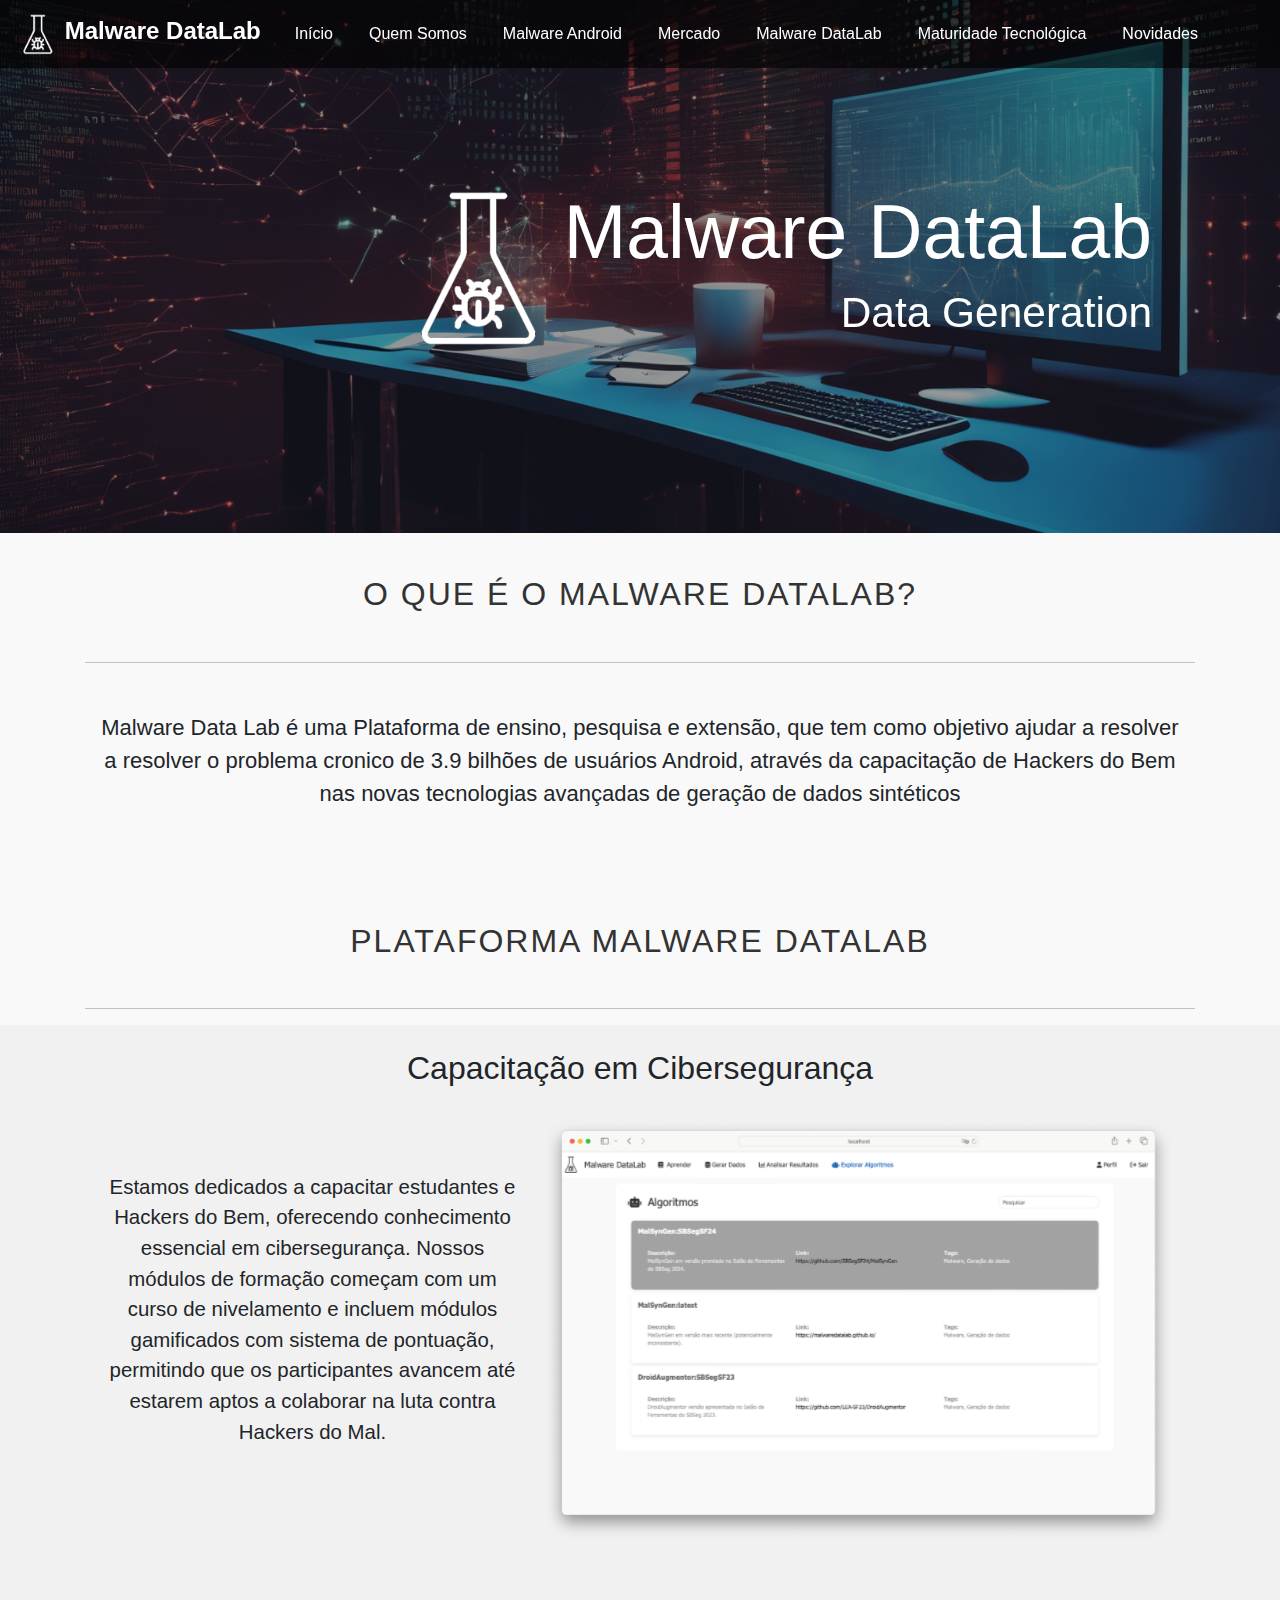
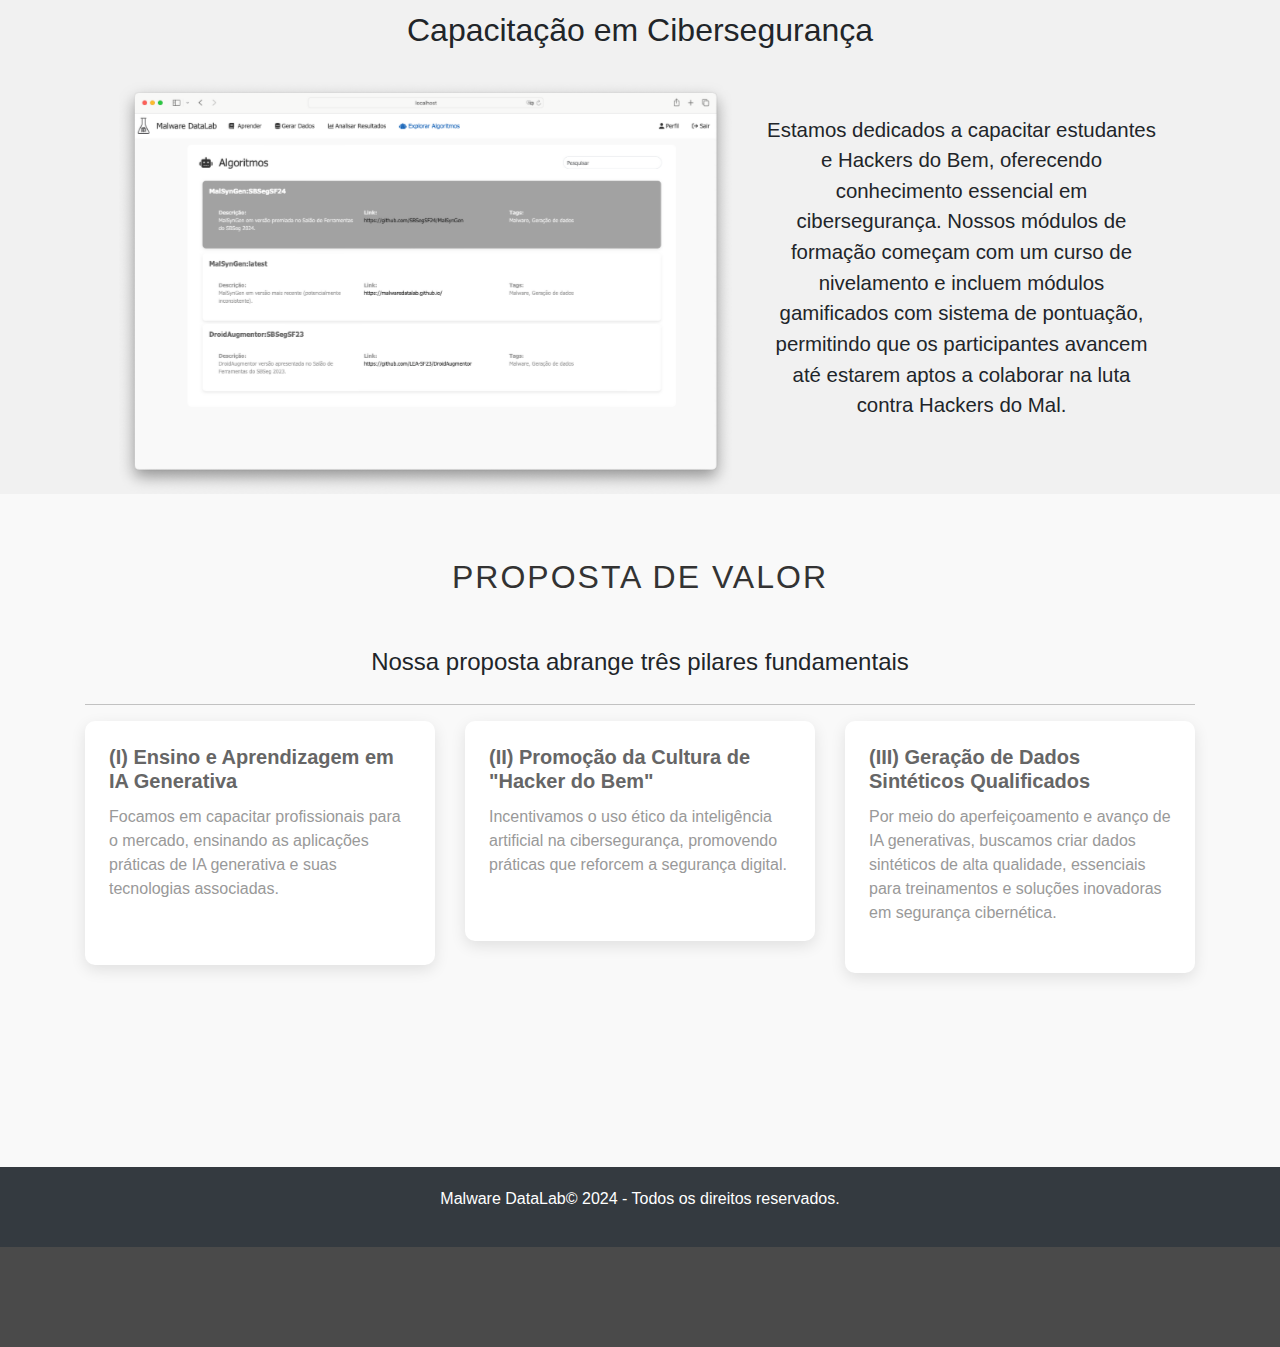
==== datalab.html @ 2eca1cf7 "update" ====
<!DOCTYPE html>
<html lang="pt-BR">
<head>
  <meta charset="UTF-8">
  <meta name="viewport" content="width=device-width, initial-scale=1.0">
  <title>Malware DataLab</title>
  <link href="css/bootstrap.min.css" rel="stylesheet">

  <link rel="stylesheet" href="https://stackpath.bootstrapcdn.com/bootstrap/4.5.2/css/bootstrap.min.css">
  <link rel="stylesheet" href="https://cdnjs.cloudflare.com/ajax/libs/font-awesome/5.15.3/css/all.min.css">
  <link rel="stylesheet" href="css/Style.css">
  <link rel="stylesheet" href="css/style.main.screen.css">
  <link rel="stylesheet" href="css/modal.css">
  <style>
    .center-content {
      display: flex;
      justify-content: center;
      align-items: center;
      text-align: center;
    }
  </style>
</head>
<body>

  <nav class="navbar navbar-expand-lg fixed-top" style="background-color: rgba(0,0,0,0.60);">
  
    <!-- Brand and toggle (for collapsed state) -->
    <a class="navbar-brand" href="#">
      <img src="img/icon_lab_light.png" width="42" height="42" class="d-inline-block align-top" alt="">
      <span class="logo" style="color: rgba(255, 255, 255, 1.0);">Malware DataLab</span>
    </a>
  
    <!-- Toggler button for collapsed menu -->
    <button class="navbar-toggler" type="button" data-toggle="collapse" data-target="#navbarNav" aria-controls="navbarNav" aria-expanded="false" aria-label="Toggle navigation" id="navbarToggler">
      <span class="navbar-toggler-icon" style="color: white;"><i class="fas fa-bars"></i></span>
    </button>
  
    <!-- Collapsed menu -->
    <div class="collapse navbar-collapse" id="navbarNav">
      <ul class="navbar-nav mr-auto">
        <li class="nav-item active">
          <a class="nav-link" href="./index.html" style="color: #ffffff;" href="#header">Início<span class="sr-only">(current)</span></a>
        </li>
        <li class="nav-item">
          <a class="nav-link" href="./index.html" style="color: #ffffff;" href="#weare">Quem Somos</a>
        </li>
        <li class="nav-item">
          <a class="nav-link" href="./whatis.html" style="color: #ffffff;" href="#whatis">Malware Android</a>
        </li>
        <li class="nav-item">
          <a class="nav-link" href="./market.html" style="color: #ffffff;" href="#market">Mercado</a>
        </li>
        <li class="nav-item">
          <a class="nav-link" href="./datalab.html" style="color: #ffffff;" href="#market">Malware DataLab</a>
        </li>
        <li class="nav-item">
          <a class="nav-link" href="./tec.html" style="color: #ffffff;" href="#market">Maturidade Tecnológica</a>
        </li>
        <li class="nav-item">
          <a class="nav-link" href="./index.html" style="color: #ffffff;" href="#news">Novidades</a>
        </li>

      </ul>
  
      <!-- Access button and modal trigger -->
      </div>
    </div>
  </nav>
  <div id="carouselExampleIndicators" class="carousel slide" data-ride="carousel">
    <div class="carousel-inner" style="background-color: rgba(0,0,0,0.88); position: relative;">
      <div class="carousel-item active">
        <div style="width: 100%; display: flex; justify-content: center; align-items: center;">
          <img src="img/DataLab_carossel.png" style="width: 100%; object-fit: cover; filter: brightness(0.60);" class="d-block" alt="...">
        </div>
        <div style="position: absolute; top: 50%; right: 10%; transform: translateY(-50%);">
          <div style="display: flex; align-items: center; justify-content: flex-end;">
            <img src="img/icon_lab_light.png" style="width: 16%; object-fit: cover; filter: brightness(1.0);" class="d-block" alt="...">
            <div style="text-align: right;">
              <h1 style="font-size: 4.6rem; color: white; margin-right: 10px; margin-left: 5px">Malware DataLab</h1>
              <h1 style="font-size: 2.6rem; color: white; margin-right: 10px;">Data Generation</h1>
            </div>

          </div>
        </div>


      </div>
    </div>
  </div>

  <div class="container mt-4" id="market">
    <h2 class="text-center section-title mb-5" style="margin-top: 42px" id="mot">O que é o Malware DataLab?</h2>
    <hr style="border-color: #212121">

      <div class="container mt-5" style="display: flex; justify-content: center; align-items: center;">
        <div class="row">
          <!-- Image section -->
    
          <!-- Text and button section -->
          <div class="col-md-12 align-self-center d-flex flex-column justify-content-between">
            <p class="text-center" style="font-size: 22.0px;">Malware Data Lab é uma Plataforma de ensino, pesquisa e extensão, que tem como objetivo  ajudar a resolver a resolver o problema cronico de 3.9  bilhões de usuários Android, através da capacitação de Hackers do Bem nas novas tecnologias avançadas de geração de dados sintéticos</p>

          </div>
        </div>
      </div>
  </div>

    <h2 class="text-center section-title mb-5" style="margin-top: 96px" id="mot">Plataforma Malware DataLab</h2>

  <div class="container">
    <hr style="border-color: #212121">
  </div>

  <div class="row center-content" style="background-color: #f1f1f1">
    <div class="col-md-12">
      <h2 class="text-center" style="margin-top: 24px">Capacitação em Cibersegurança</h2>
    </div>
    <div class="col-md-4 center-content">

      <p style="font-size: 20.4px;">
        Estamos dedicados a capacitar estudantes e Hackers do Bem, oferecendo conhecimento essencial em cibersegurança. Nossos módulos de formação começam com um curso de nivelamento e incluem módulos gamificados com sistema de pontuação, permitindo que os participantes avancem até estarem aptos a colaborar na luta contra Hackers do Mal.</p>
      <br>
    </div>
    <div class="col-md-6" style="margin-top: 24px">
      <div id="carouselExampleIndicators9" class="carousel slide" data-ride="carousel">
        <div class="carousel-inner" style="background-color: rgba(255,255,255,0);">
          <div class="carousel-item active">
            <img src="img/processo.png" class="d-block w-100" alt="Slide 1">
          </div>
          <div class="carousel-item">
            <img src="img/gerar_dados.png" class="d-block w-100" alt="Slide 2">
          </div>
          <div class="carousel-item">
            <img src="img/tutorial.png" class="d-block w-100" alt="Slide 2">
          </div>
        </div>

        <!-- Controls -->
      </div>
    </div>

    <div class="row center-content" style="margin-top: 72px">
      <div class="col-md-12">
        <h2 class="text-center">Capacitação em Cibersegurança</h2>
      </div>
      <div class="col-md-6" style="margin-top: 24px">
        <div id="carouselExampleIndicators9" class="carousel slide" data-ride="carousel">
          <div class="carousel-inner" style="background-color: rgba(255,255,255,0);">
            <div class="carousel-item active">
              <img src="img/processo.png" class="d-block w-100" alt="Slide 1">
            </div>
            <div class="carousel-item">
              <img src="img/onboarding.png" class="d-block w-100" alt="Slide 2">
            </div>
            <div class="carousel-item">
              <img src="img/tutorial.png" class="d-block w-100" alt="Slide 3">
            </div>
          </div>
        </div>
      </div>

      <div class="col-md-4 center-content">
        <p style="font-size: 20.4px;">
          Estamos dedicados a capacitar estudantes e Hackers do Bem, oferecendo conhecimento essencial em cibersegurança. Nossos módulos de formação começam com um curso de nivelamento e incluem módulos gamificados com sistema de pontuação, permitindo que os participantes avancem até estarem aptos a colaborar na luta contra Hackers do Mal.
        </p>
        <br>
      </div>

    </div>

  </div>
  <div class="container mt-4" id="market"></div>

  <h2 class="text-center section-title mb-5" style="margin-top: 64px" id="mot">Proposta de valor</h2>

  <p class="text-center" style="font-size: 24px;"> Nossa proposta abrange três pilares fundamentais </p>
  </div>

  <div class="container mt-4">

    <hr style="border-color: #212121">

    <h3></h3>

    <div class="row">

      <div class="col-md-4" >

        <div class="card mb-4">


          <div class="card-overlay"></div>


          <div class="card-body">


            <h5 class="card-title">(I) Ensino e Aprendizagem em IA Generativa</h5>


            <p class="card-text">Focamos em capacitar profissionais para o mercado, ensinando as aplicações práticas de IA generativa e suas tecnologias associadas.</p>
            <br>


          </div>

        </div>

      </div>

      <div class="col-md-4">

        <div class="card mb-4">

          <div class="card-overlay"></div>

          <div class="card-body">

            <h5 class="card-title">(II) Promoção da Cultura de "Hacker do Bem"</h5>

            <p class="card-text">Incentivamos o uso ético da inteligência artificial na cibersegurança, promovendo práticas que reforcem a segurança digital.<br /></p>
            <br>


          </div>

        </div>


      </div>

      <div class="col-md-4">

        <div class="card mb-4">

          <div class="card-overlay"></div>

          <div class="card-body">

            <h5 class="card-title">(III) Geração de Dados Sintéticos Qualificados</h5>

            <p class="card-text">Por meio do aperfeiçoamento e avanço de IA generativas, buscamos criar dados sintéticos de alta qualidade, essenciais para treinamentos e soluções inovadoras em segurança cibernética.<br /><br /></p>


          </div>

        </div>


      </div>

    </div>

    <br>
    <br>
    <br>
    <br>
    <br>

    <h3></h3>


  </div>

  <footer>

    <p>Malware DataLab&copy; 2024 - Todos os direitos reservados.</p>


    <nav>

      <ul>


      </ul>

    </nav>

  </footer>
  <div class="parallax-section" style="height: 40px; height: 10vh; overflow: hidden; display: flex; justify-content: center; align-items: center; flex-direction: column;">
    <!-- Se você tiver conteúdo aqui, adicione um elemento que não expanda a altura -->
  </div>






  <style>
  .carousel-control-prev-icon,
  .carousel-control-next-icon {
    background-color: rgba(0, 0, 0, 0.9); /* Darker black with higher opacity */
    width: 40px;  /* Slightly larger for better visibility */
    height: 40px;
    background-size: 100%;
    border-radius: 50%; /* Optional: Makes the controls circular */
    box-shadow: 0 0 10px rgba(0, 0, 0, 0.5); /* Adds a soft shadow for contrast */
}
</style>
<script src="https://code.jquery.com/jquery-3.5.1.slim.min.js"></script>
<script src="https://cdn.jsdelivr.net/npm/@popperjs/core@2.5.4/dist/umd/popper.min.js"></script>
<script src="https://stackpath.bootstrapcdn.com/bootstrap/4.5.2/js/bootstrap.min.js"></script>
<script src="js/MainScreen.js"></script>
<script src="js/Modal.js"></script>
</body>
</html>
---- css/Style.css ----
/* Set the base font family and background color for the entire document */
body {
  font-family: 'Segoe UI', Tahoma, Geneva, Verdana, sans-serif;
  background-color: #f9f9f9;
  margin: 0;
  padding: 0;
  overflow-x: hidden;
}

.sidebar-menu {
  list-style: none;
  padding: 0;
}

.sidebar.active {
  left: 0;
}

.sidebar-header {
  padding: 20px;
  background: #444;
  color: #fff;
}

@keyframes fadeIn {
  from { opacity: 0; }
  to { opacity: 1; }
}

.footer-link {
  color: #fff;
  margin-right: 10px;
  text-decoration: none;
}

.footer-link:hover {
  color: #aaa;
}

.sidebar-footer {
  position: absolute;
  bottom: 0;
  left: 0;
  width: 100%;
  padding: 20px;
  background: #444;
}

.sidebar-menu .menu-item {
  display: block;
  padding: 10px 20px;
  color: #eee;
  text-decoration: none;
  transition: background 0.3s ease;
}

.sidebar-menu .menu-item:hover {
  background: #555;
}

/* Animação suave para a barra lateral */
@keyframes slideIn {
  from { transform: translateX(-100%); }
  to { transform: translateX(0); }
}

/* Animação suave para fechar a barra lateral */
@keyframes slideOut {
  from { transform: translateX(0); }
  to { transform: translateX(-100%); }
}

/* Adicionando a animação suave ao abrir a barra lateral */
.sidebar.open {
  animation: slideIn 0.5s forwards;
}

/* Adicionando a animação suave ao fechar a barra lateral */
.sidebar.close {
  animation: slideOut 0.5s forwards;
}
.navbar {
  
  background-color: #333;
  position: fixed; /* Set the navbar to fixed position */
  top: 0; /* Position the navbar at the top of the page */
  width: 100%; /* Full width */
}

.navbar.transparent {
  opacity: 0; /* Torna a barra invisível */
  transition: opacity 0.5s ease; /* Animação suave */
  /* Exemplo de ocultação completa:
  display: none;
  */
}


/* Adicionando a animação suave ao mostrar o menu de navegação */
.navbar-collapse.show {
  animation: fadeIn 0.3s forwards;
}

/* Styling for the navbar brand */
.navbar-brand {
  font-size: 24px;
  font-weight: bold;
  color: #007bff;
  transition: color 0.3s ease;
}


.card-container {
  border-radius: 12px;
  box-shadow: 0 0 10px rgba(0, 0, 0, 0.1);
  transition: box-shadow 0.3s ease;
}

.card-container:hover {
  box-shadow: 0 0 20px rgba(0, 0, 0, 0.2);
}

/* Hover effect for the navbar brand */
.navbar-brand:hover {
  color: #0056b3;
}

/* Styling for the search input */
.search-input {
  width: 300px;
}

/* Styling for the file card */
.file-card {
  cursor: pointer;
  transition: transform 0.3s ease;
  width: 100%;
}

/* Hover effect for the file card */
.file-card:hover {
  transform: translateY(-5px);
}

.modal-header .close {
  color: #000000 !important; /* Set color of close button to black */
}

/* Styling for modal content */
.modal-content {
  background-color: #ffffff;
  box-shadow: 0 0 20px rgba(0, 0, 0, 0.1);
}

/* Styling for file tags */
.file-tags span {
  margin-right: 5px;
  border-radius: 3px;
}

/* Alternate background color for file tags */
.file-tags span:nth-child(2n) {
  background-color: #28a745;
}

/* Alternate background color for file tags */
.file-tags span:nth-child(3n) {
  background-color: #dc3545;
}

/* Styling for the footer */
footer {
  background-color: #333;
  color: #fff;
  padding: 20px;
  text-align: center;
  margin-top: 50px;
  bottom: 0;
  width: 100%;
}

.user-info, .bio, .post-category {
  background-color: #fff;
  padding: 20px;
  margin-bottom: 20px;
  border-radius: 10px;
  box-shadow: 0 4px 8px rgba(0, 0, 0, 0.1);
}

.user-info h2, .bio h2, .post-category h2 {
  margin-top: 0;
  font-size: 24px;
  color: #1a1a1a;
}

.user-info .user-name {
  font-size: 20px;
  color: #333;
  margin-bottom: 10px;
}

.user-info div p {
  margin: 5px 0;
  font-size: 16px;
  color: #666;
}

.bio p {
  margin: 0;
  font-size: 18px;
  color: #666;
}

.post {
  margin-bottom: 20px;
  padding: 20px;
  border-radius: 10px;
  box-shadow: 0 4px 8px rgba(0, 0, 0, 0.1);
  background-color: #f9f9f9;
  cursor: pointer;
  transition: transform 0.3s ease;
}

.post:hover {
  transform: translateY(-5px);
}

.post h3 {
  margin-top: 0;
  font-size: 22px;
  color: #333;
}

.post p {
  font-size: 16px;
  color: #666;
  margin-bottom: 15px;
}

.close:focus {
  color: black;
  text-decoration: none;
  cursor: pointer;
}

.image-container {
  text-align: center;
  margin-bottom: 20px;
}

.image-container img {
  max-width: 100%;
  border-radius: 10px;
}

.post-meta {
  font-size: 14px;
  color: #999;
  margin-top: 10px;
}

.post-meta span {
  margin-right: 10px;
}

.post-category-bar {
  margin-bottom: 20px;
  display: flex;
  justify-content: space-between;
  align-items: center;
}

.post-category-bar button {
  background-color: #1e90ff;
  color: #fff;
  border: none;
  padding: 10px 20px;
  border-radius: 5px;
  cursor: pointer;
  transition: background-color 0.3s ease;
}

.post-category-bar button:hover {
  background-color: #007bff;
}

/* Resetting default list styles */
ul {
  list-style: none;
  padding: 0;
  margin: 0;
}

/* Styling for list items */
li {
  display: inline-block;
  margin: 0 10px;
}

.modal-content .modal-title {
  color: #000000 !important;
}

/* Styling for anchor links */
a {
  color: #fff;
  text-decoration: none;
}

/* Styling for tag text */
.tag-text {
  font-size: 0.5em;
}

/* Styling for tags */
.tag {
  background-color: #007bff;
  color: #fff;
  padding: 2px 5px;
}

/* Styling for cards */
.card {
  background-color: #fff;
  border-radius: 10px;
  box-shadow: 0 4px 6px rgba(0, 0, 0, 0.1);
  transition: box-shadow 0.3s ease;
}

.card-container {
  border-radius: 6px;
  box-shadow: 0 0 10px rgba(0, 0, 0, 0.1);
  transition: box-shadow 0.3s ease;
}

.card-container:hover {
  box-shadow: 0 0 20px rgba(0, 0, 0, 0.2);
}

/* Hover effect for cards */
.card:hover {
  box-shadow: 0 6px 10px rgba(0, 0, 0, 0.15);
}

/* Styling for icons */
i {
  margin-right: 5px;
}

/* Aligning icons vertically */
.file-info i {
  vertical-align: middle;
}

/* Styling for file info span */
.file-info span {
  margin-bottom: 5px;
}





/* Styling for sidebar */
.sidebar {
  height: 100%;
  width: 250px;
  position: fixed;
  z-index: 1;
  top: 0;
  left: 0;
  background-color: #292929;
  overflow-x: hidden;
  transition: 0.5s;
  padding-top: 60px;
}

/* Styling for sidebar header */
.sidebar-header {
  background-color: #212121;
  padding: 10px;
  color: #fff;
  display: flex;
  justify-content: space-between;
  align-items: center;
}

/* Styling for sidebar menu */
.sidebar-menu {
  list-style-type: none;
  padding: 0;
}

/* Styling for menu items */
.menu-item {
  display: block;
  padding: 15px 20px;
  color: #fff;
  text-decoration: none;
  transition: background-color 0.3s;
}

/* Hover effect for menu items */
.menu-item:hover {
  background-color: #424242;
}

/* Styling for close button */
.close-btn {
  font-size: 24px;
  color: #fff;
  text-decoration: none;
}

/* Styling for sidebar footer */
.sidebar-footer {
  position: absolute;
  bottom: 20px;
  left: 0;
  width: 100%;
  text-align: center;
}

/* Styling for footer links */
.footer-link {
  color: #fff;
  text-decoration: none;
  margin: 0 10px;
}

/* Hover effect for footer links */
.footer-link:hover {
  color: #aaa;
}

/* Adjusting container padding for top spacing */


/* Media query for adjusting sidebar on small screens */
@media screen and (max-height: 780px) {
  .sidebar {padding-top: 15px;}
  .sidebar a {font-size: 18px;}
  #first_cascade {
    display: block; /* Make the expanded card visible */
  }

  .col-md-4 {
    width: 100%; /* Full width on small screens */
  }

  .card {
    margin-bottom: 20px;
  }
  #weare {
    display: flex;
    flex-direction: column;
}
}

/* Media query for adjusting file card height on smaller screens */

.parallax-section {


    height: auto; 
    min-height: 100px;
    padding: 30px;
}

article .container {
  width: 600px;
  margin: 0 auto;
}

.parallax {
    background-image: url('../img/c10.png'); /* Replace with your image */
    background-attachment: fixed;
    background-position: center;
    background-repeat: no-repeat;
    background-size: cover;
    height: 500px;
    position: relative;
    display: flex;
    justify-content: center;
    align-items: center;
    text-align: center;
    font-size: 24px;
  }

  /* Container for text and image box */
  .content-overlay {
    position: absolute;
    top: 50%;
    left: 50%;
    transform: translate(-50%, -50%);

    padding: 20px;
    border-radius: 10px;
    display: flex;
    flex-direction: column;
    align-items: center;
    text-align: center;
  }
  #parallax-world-of-ugg .parallax-one {
    padding-top: 200px;
    padding-bottom: 200px;
    overflow: hidden;
    position: relative;
    width: 100%;
    background-image: url('../img/c10.png');
    background-attachment: fixed;
    background-size: cover;
    -moz-background-size: cover;
    -webkit-background-size: cover;
    background-repeat: no-repeat;
    background-position: top center;
  }
  .section {
    padding: 0 15px;
  }
  .section-text {
    background: url("../img/c10.png") no-repeat
      fixed center right / cover;
    margin-top: 20vh;
  }
  .section-text::before {
    content: "";
    position: absolute;
    top: 0;
    left: 0;
    right: 0;
    bottom: 0;
    background: rgba(56, 36, 52, 0.5);
  }
  .section-text div {
    position: relative;
    max-width: 700px;
    padding: 100px 0;
    margin: 0 auto;
  }
---- css/style.main.screen.css ----
.card-img-top {
    height: 200px;
    object-fit: contain;
    transition: transform 0.3s ease-in-out; /* Adiciona uma transição suave ao zoom */
}

.tall-image {
    height: 150%;
}

.card:hover {
    transform: translateY(-5px);
    box-shadow: 0 8px 16px rgba(0,0,0,0.2);
}


.carousel-item {
    transition: transform 1s ease;
}

.carousel-item-next, .carousel-item-prev, .carousel-item.active {
    transition: transform 1s ease, transform 1s ease-in-out; /* Adiciona transição ao zoom */
}

.carousel-item-next.carousel-item-left, .carousel-item-prev.carousel-item-right {
    transform: scale(0.98); /* Zoom out para os itens fora da tela */
}

.carousel-item.active {
    transform: scale(1.02); /* Zoom in no item ativo */
}

footer {
    background-color: #343a40;
    color: #fff;
    padding: 20px 0;
}

footer a {
    color: #fff;
}

footer a:hover {
    color: #ccc;
}

.parallax-section {
    background-image: url("../img/c17.png");
    background-attachment: fixed;
    background-position: center;
    background-repeat: no-repeat;
    background-size: cover;

    position: relative;
    display: flex;
    justify-content: center;
    align-items: center;
    flex-direction: column;
    text-align: center; /* Center the text */
    color: #fff;
    font-size: 24px;
}

#container {
    width: 600px;
    margin: 50px auto;
}

.container12 {
    width: 80%;
    margin: 50px auto;
    text-align: center;
}

#image-slider {
    width: 100%;
    position: relative;
}

#image1, #image2 {
    position: absolute;
    width: 100%;
    height: auto;
    transition: opacity 0.5s ease-in-out;
}

#slider-bar {
    width: 100%;
    height: 20px;
    background-color: #ccc;
    position: relative;
    cursor: pointer;
}

.sidebar {
    position: fixed;
    top: 0;
    width: 220px;
    height: 100%;
    background-color: #fff;
    border-right: 1px solid #ddd;
    display: flex;
    flex-direction: column;
    padding: 20px;
    box-shadow: 2px 0 5px rgba(0, 0, 0, 0.1);
    transition: left 0.3s ease-in-out;
}

.sidebar a {
    text-decoration: none;
    color: #333;
    padding: 15px 20px;
    margin-bottom: 15px;
    display: flex;
    align-items: center;
    font-weight: 500;
    border-radius: 8px;
    transition: background-color 0.3s ease;
}
.sidebar-header {
    background-color: #212121;
    padding: 10px;
    color: #fff;
    display: flex;
    justify-content: space-between;
    align-items: center;
}
.sidebar a i {
    margin-right: 10px;
    font-size: 20px;
}

#slider-handle {
    width: 20px;
    height: 20px;
    background-color: #007bff;
    border-radius: 50%;
    position: absolute;
    top: 50%;
    transform: translateY(-50%);
}

.parallax-section::before {
    content: "";
    position: absolute;
    top: 0;
    left: 0;
    width: 100%;
    height: 100%;
    background-color: rgba(0, 0, 0, 0.7);
}

.parallax-content {
    position: relative;
    z-index: 1;
}

.section-title {
    color: #333;
    text-transform: uppercase;
    letter-spacing: 2px;
    margin-bottom: 30px;
}

.slider-container {
    position: absolute;
    bottom: 10px;
    left: 50%;
    transform: translateX(-50%);
    width: 80%;
}

.container21 {
    width: 80%;
    margin: 400px auto;
    text-align: center;
}

.slider {
    width: 100%;
}

.active-image {
    border: 2px solid #f00;
}

.overlay {
    position: absolute;
    top: 0;
    left: 0;
    width: 100%;
    height: 100%;
    background-color: rgba(0, 0, 0, 0.5);
    display: none;
    align-items: center;
    justify-content: center;
}

.overlay-text {
    color: #fff;
    font-size: 16px;
}

.card:hover .card-title {
    color: #fff;
}

.card:hover .card-text {
    color: #eee;
    font-size: 98%;
}

.card {
    display: flex;
    flex-direction: column;
    border: none;
    border-radius: 10px;
    overflow: hidden;
    box-shadow: 0 5px 15px rgba(0, 0, 0, 0.1);
    transition: transform 0.3s ease-in-out, box-shadow 0.3s ease-in-out;
}

.card:hover {
    transform: translateY(-6px);
    box-shadow: 0 10px 20px rgba(0, 0, 0, 0.25);
}

.card-img-top {
    margin-top: 10px; /* Adiciona 10px de espaçamento no topo */
    transition: transform 0.3s ease-in-out;
}

.card:hover .card-img-top {
    transform: scale(1.05);
}

.card-overlay {
    position: absolute;
    top: 0;
    left: 0;
    width: 100%;
    height: 100%;
    background-color: rgba(0, 0, 0, 0.5);
    opacity: 0;
    transition: opacity 0.3s ease-in-out;
    border-radius: 10px;
}

.card:hover .card-overlay {
    opacity: 1;
}

.card-body {
    padding: 1.5rem;
    position: relative;
    z-index: 1;
    /*flex-direction: column; !* Organiza o conteúdo verticalmente *!*/
    /*justify-content: space-between; !* Garante que o conteúdo fique distribuído, com o botão no final *!*/
    /*min-height: 250px;*/
}

.btn-hover-shadow {
    transition: box-shadow 0.3s ease;
}

.search-hover-shadow {
    transition: box-shadow 0.3s ease;
}

.search-hover-shadow:hover {
    box-shadow: 0 0 0 2px rgba(184, 188, 200, 0.75);
}

.btn-hover-shadow:hover {
    box-shadow: 0 0 0 4px rgba(166, 173, 191, 0.75);
}
.btn-save:hover {
    background-color: #155ab8;
}

.card-img-top:hover {
    transform: scale(1.1);
}

.card-title {
    font-weight: bold;
    font-size: 1.25rem;
    margin-bottom: 0.75rem;
    color: #666;
}

.card-text {
    color: #999;
    font-size: 1rem;
}

.btn-primary {
    background-color: #007bff;
    border-color: #007bff;
    transition: background-color 0.3s ease-in-out, border-color 0.3s ease-in-out;
}

.btn-primary:hover {
    background-color: #0056b3;
    border-color: #0056b3;
}

.btn-primary .fas {
    margin-right: 5px;
    transition: transform 0.3s ease-in-out;
}

.btn-primary:hover .fas {
    transform: rotate(90deg);
}
.btn-secondary .fas {
    margin-right: 5px;
    transition: transform 0.3s ease-in-out;
}
.btn-secondary:hover .fas {
    transform: rotate(270deg);
}
.header {
    background-color: #772828;
    padding: 24px;
    border-radius: 6px;
    margin: 1px;
    box-shadow: 0 4px 8px rgba(0, 0, 0, 0.1);
    position: relative;
}

.carousel-control-prev,
.carousel-control-next {

    opacity: 0.75;
    transform: scale(1.75);

    border-radius: 100%; /* Optional: Makes the controls circular */

}



.tall-image {
    height: 400px; /* Altere conforme a necessidade */
 
    width: 100%; 
  }
---- css/modal.css ----
/* Estilizando o modal */
.modal {
    display: none; /* Escondido por padrão */
    position: fixed;
    z-index: 1;
    left: 0;
    top: 0;
    width: 100%;
    height: 100%;
    background-color: rgba(0, 0, 0, 0.3); /* Fundo semi-transparente */
}

.modal-content {
    background-color: #fefefe;
    margin: 15% auto;
    padding: 20px;
    border: 1px solid #888;
    width: 80%;
    max-width: 600px;
    text-align: center;

}

.close {
    position: absolute; /* Para posicionar o X relativo ao modal */
    top: 10px; /* Distância do topo do modal */
    right: 15px; /* Distância da direita do modal */
    color: #aaa;
    font-size: 28px;
    font-weight: bold;
}

.close:hover,
.close:focus {
    color: #000;
    cursor: pointer;
}
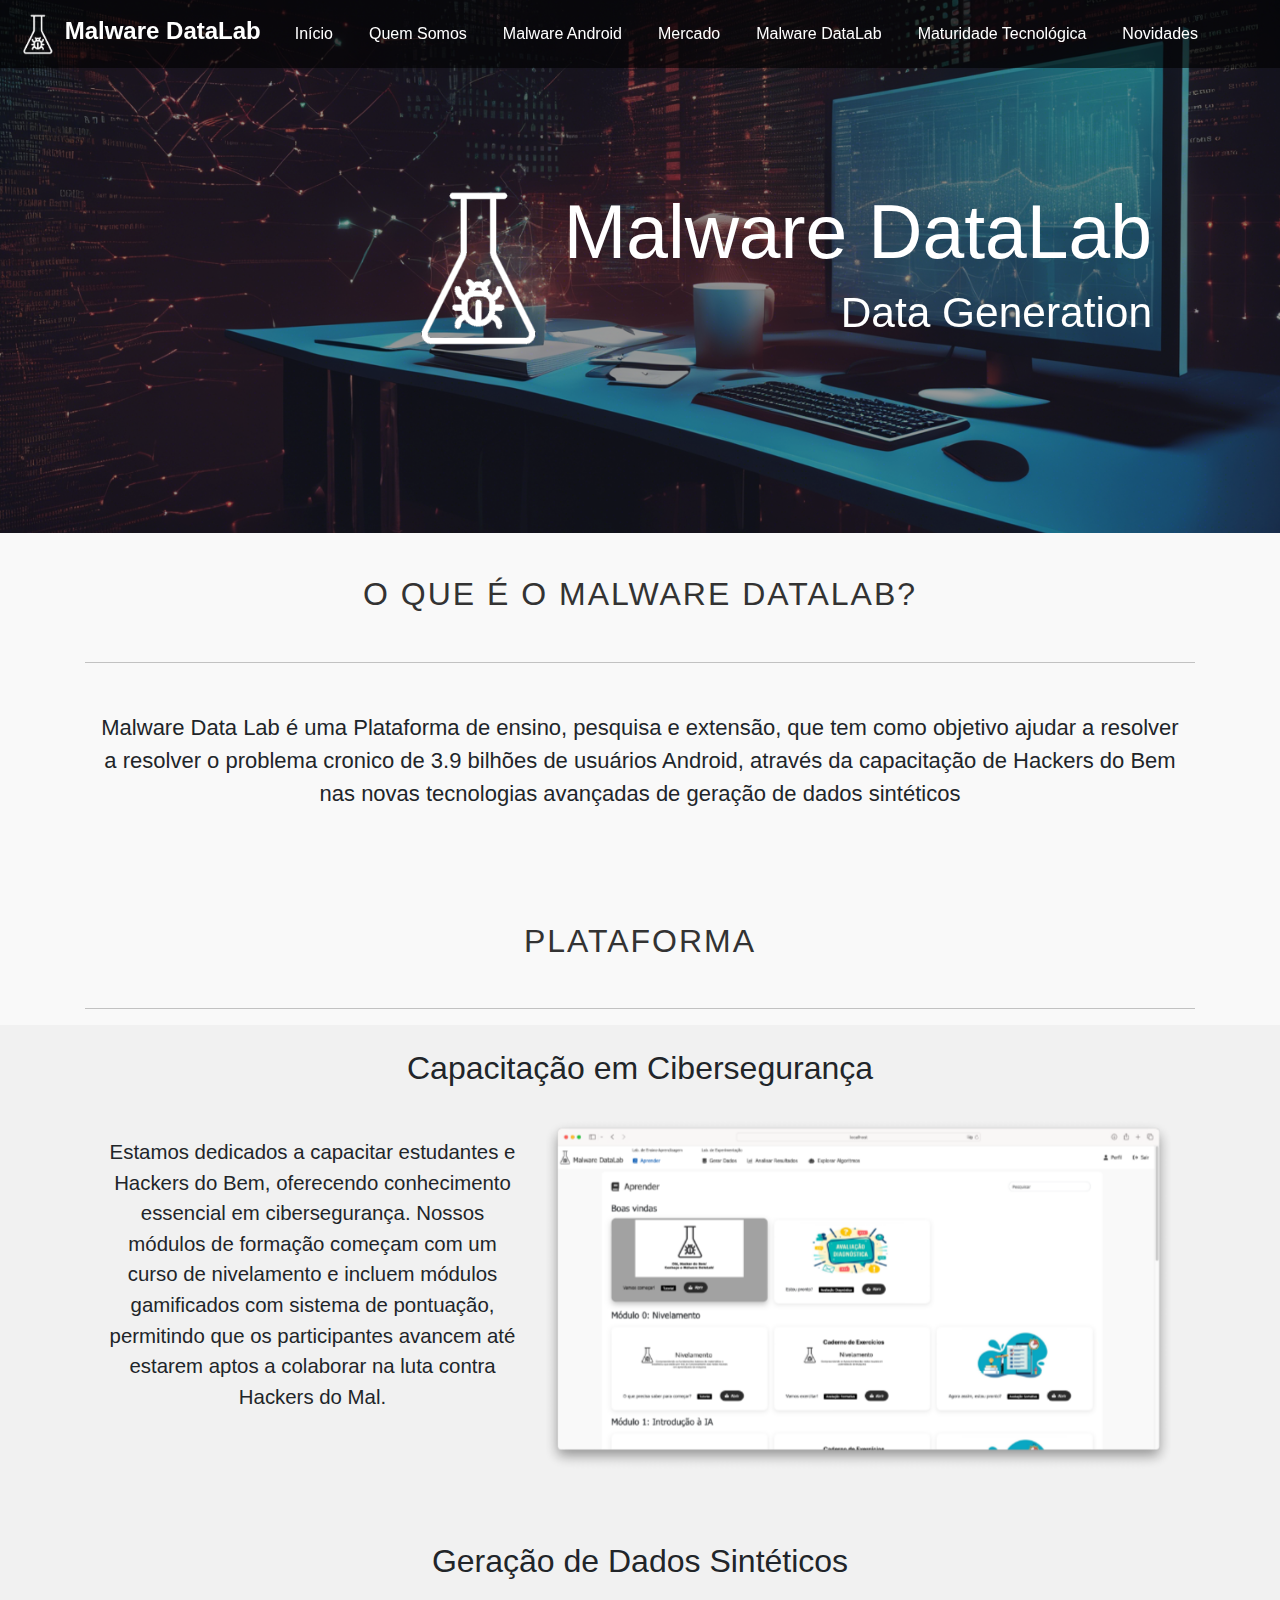
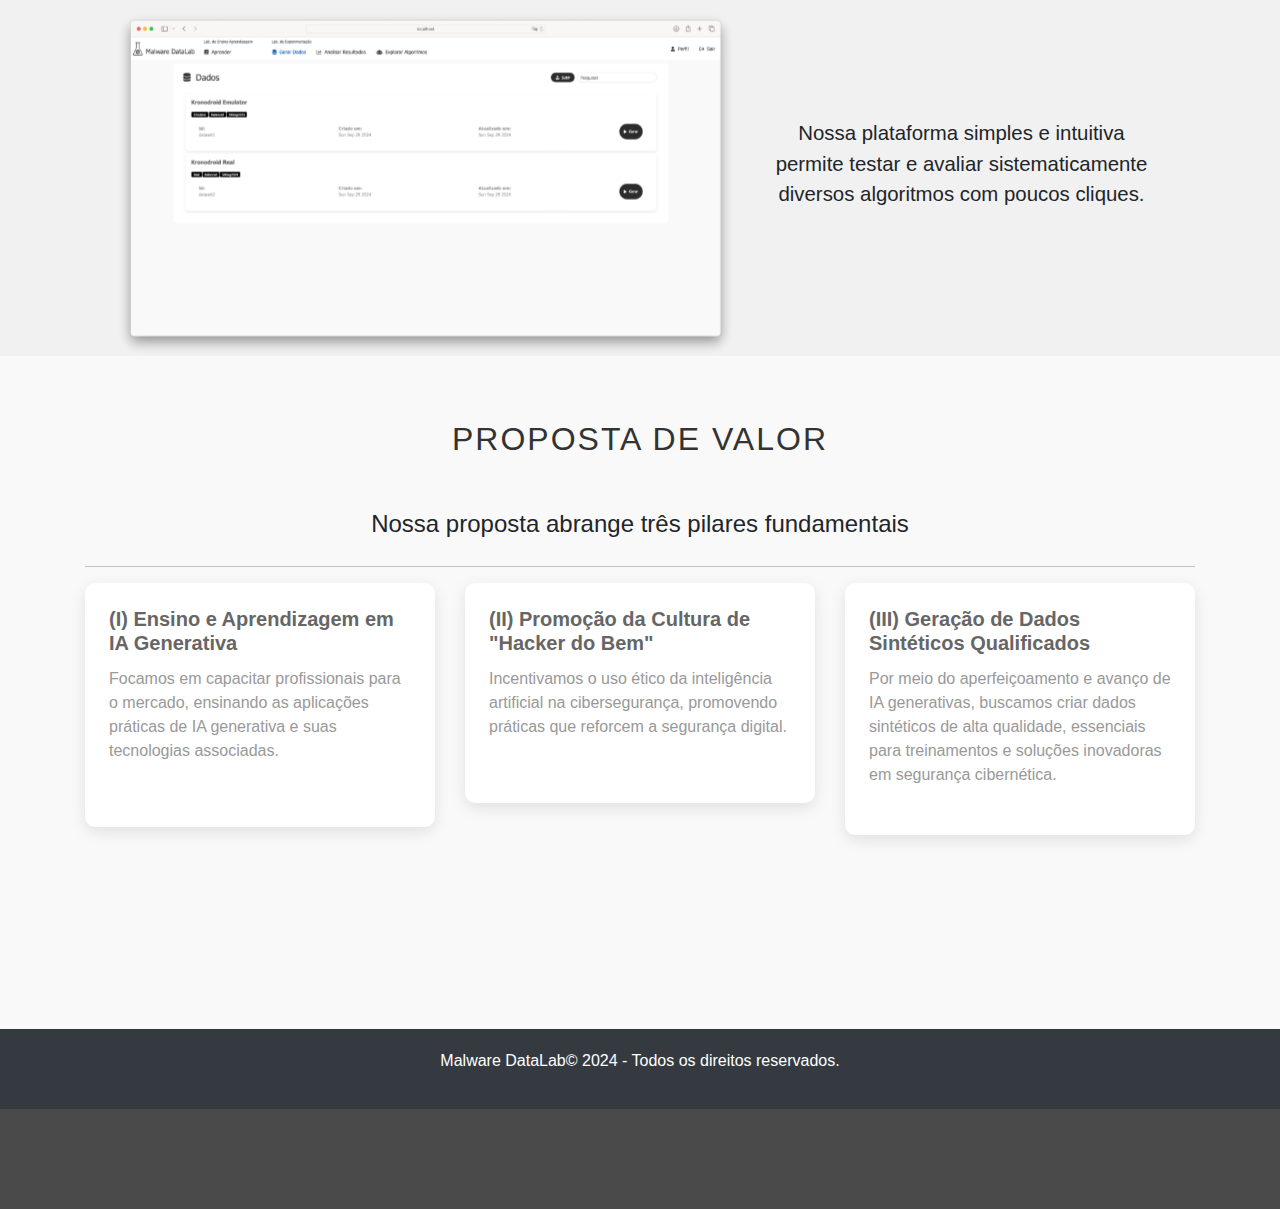
==== commit 96402e02: "atualizacao" ====
--- a/datalab.html
+++ b/datalab.html
@@ -105,7 +105,7 @@
       </div>
   </div>
 
-    <h2 class="text-center section-title mb-5" style="margin-top: 96px" id="mot">Plataforma Malware DataLab</h2>
+    <h2 class="text-center section-title mb-5" style="margin-top: 96px" id="mot">Plataforma</h2>
 
   <div class="container">
     <hr style="border-color: #212121">
@@ -125,13 +125,10 @@
       <div id="carouselExampleIndicators9" class="carousel slide" data-ride="carousel">
         <div class="carousel-inner" style="background-color: rgba(255,255,255,0);">
           <div class="carousel-item active">
-            <img src="img/processo.png" class="d-block w-100" alt="Slide 1">
+            <img src="img/gui/aprendizagem.png" class="d-block w-100" alt="Slide 1">
           </div>
           <div class="carousel-item">
-            <img src="img/gerar_dados.png" class="d-block w-100" alt="Slide 2">
-          </div>
-          <div class="carousel-item">
-            <img src="img/tutorial.png" class="d-block w-100" alt="Slide 2">
+            <img src="img/gui/nivelamento.png" class="d-block w-100" alt="Slide 2">
           </div>
         </div>
 
@@ -141,19 +138,25 @@
 
     <div class="row center-content" style="margin-top: 72px">
       <div class="col-md-12">
-        <h2 class="text-center">Capacitação em Cibersegurança</h2>
+        <h2 class="text-center">Geração de Dados Sintéticos</h2>
       </div>
       <div class="col-md-6" style="margin-top: 24px">
         <div id="carouselExampleIndicators9" class="carousel slide" data-ride="carousel">
           <div class="carousel-inner" style="background-color: rgba(255,255,255,0);">
             <div class="carousel-item active">
-              <img src="img/processo.png" class="d-block w-100" alt="Slide 1">
+              <img src="img/gui/gerar.png" class="d-block w-100" alt="Slide 1">
             </div>
             <div class="carousel-item">
-              <img src="img/onboarding.png" class="d-block w-100" alt="Slide 2">
+              <img src="img/gui/gerar2.png" class="d-block w-100" alt="Slide 2">
             </div>
             <div class="carousel-item">
-              <img src="img/tutorial.png" class="d-block w-100" alt="Slide 3">
+              <img src="img/gui/analisar.png" class="d-block w-100" alt="Slide 3">
+            </div>
+            <div class="carousel-item">
+              <img src="img/gui/analisar2.png" class="d-block w-100" alt="Slide 3">
+            </div>
+            <div class="carousel-item">
+              <img src="img/gui/algoritmos.png" class="d-block w-100" alt="Slide 3">
             </div>
           </div>
         </div>
@@ -161,7 +164,7 @@
 
       <div class="col-md-4 center-content">
         <p style="font-size: 20.4px;">
-          Estamos dedicados a capacitar estudantes e Hackers do Bem, oferecendo conhecimento essencial em cibersegurança. Nossos módulos de formação começam com um curso de nivelamento e incluem módulos gamificados com sistema de pontuação, permitindo que os participantes avancem até estarem aptos a colaborar na luta contra Hackers do Mal.
+          Nossa plataforma simples e intuitiva permite testar e avaliar sistematicamente diversos algoritmos com poucos cliques.
         </p>
         <br>
       </div>
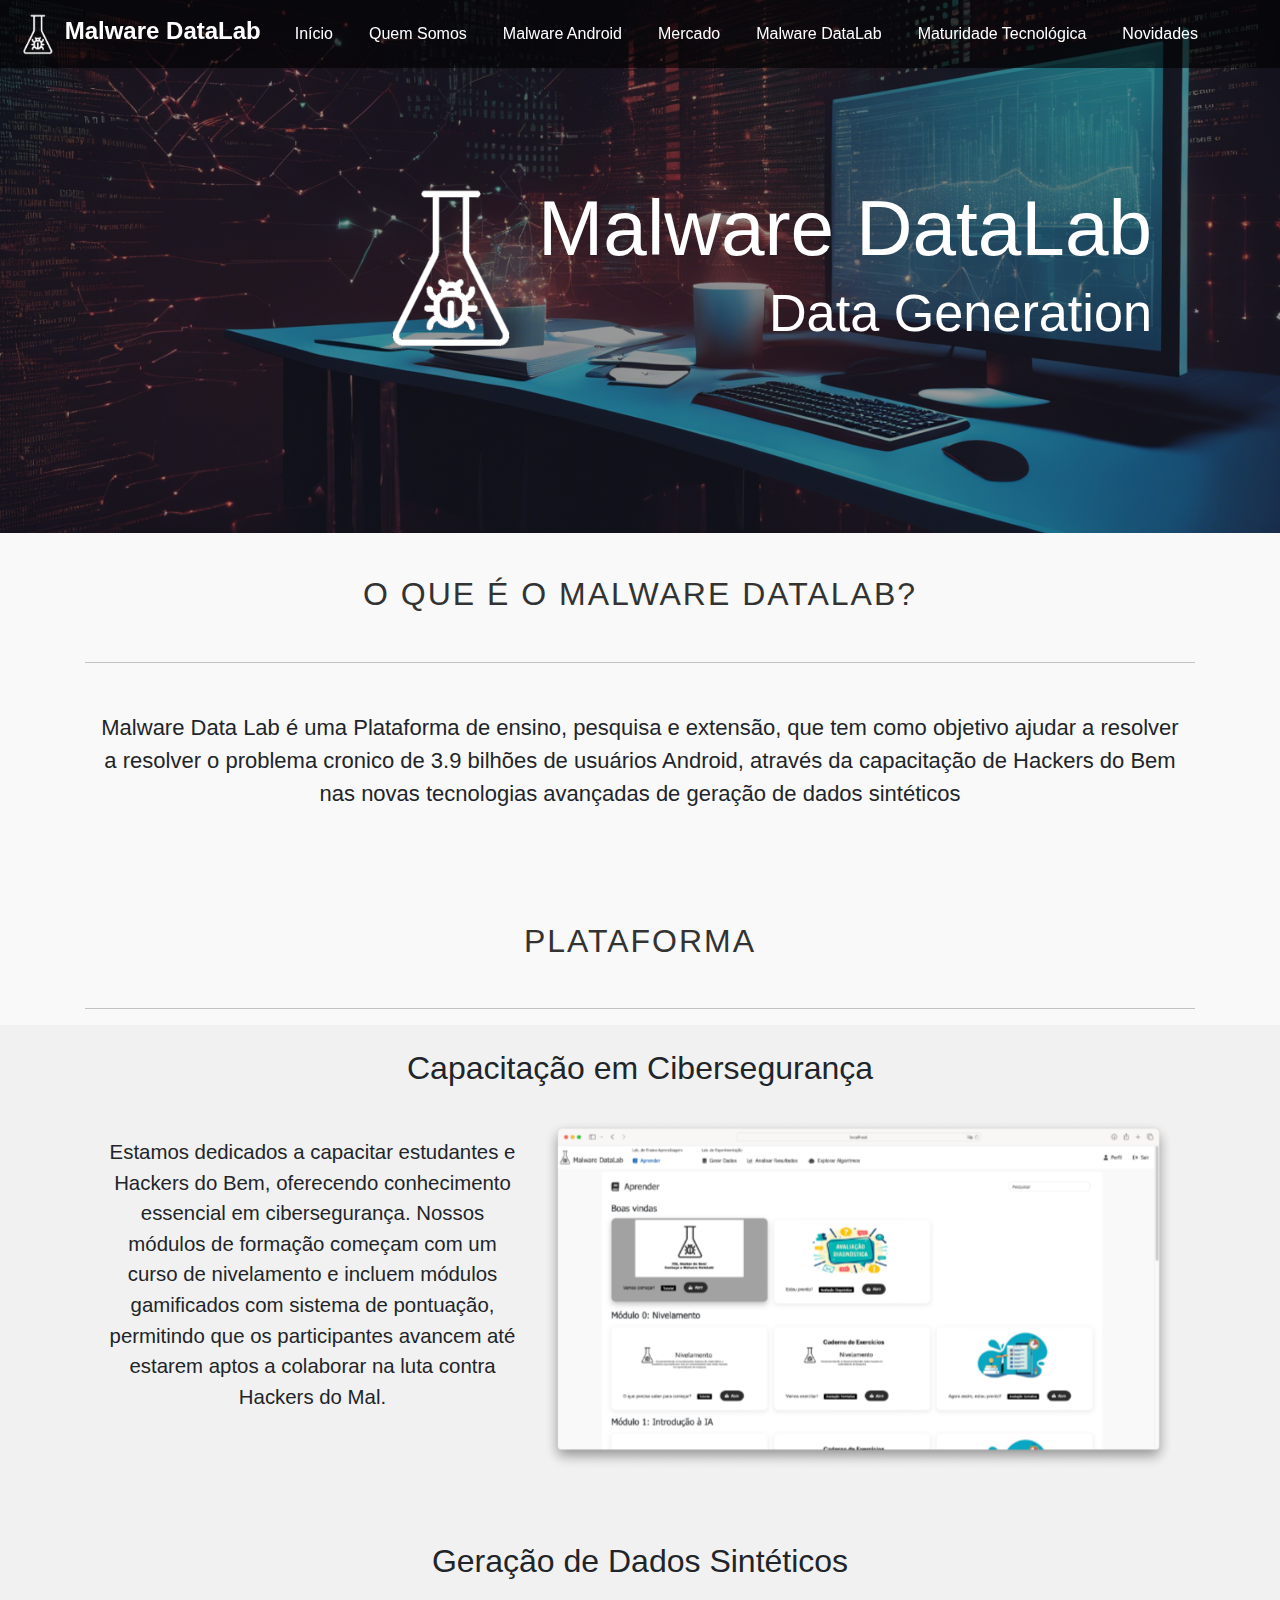
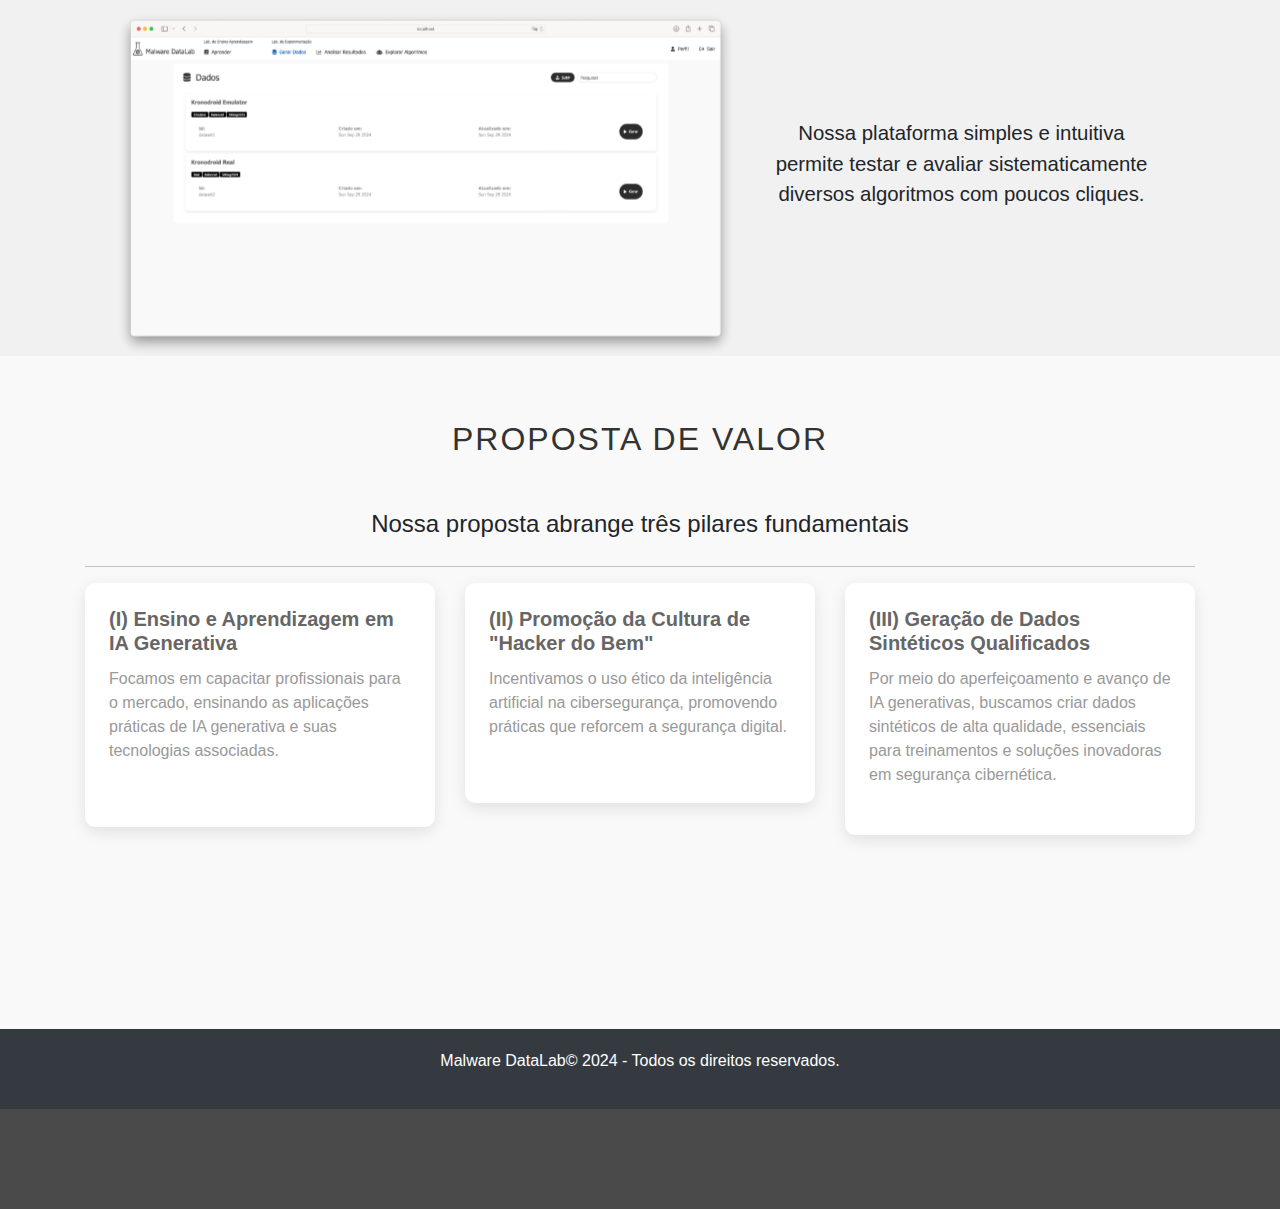
==== commit 577fb181: "Add files via upload" ====
--- a/datalab.html
+++ b/datalab.html
@@ -42,7 +42,7 @@
           <a class="nav-link" href="./index.html" style="color: #ffffff;" href="#header">Início<span class="sr-only">(current)</span></a>
         </li>
         <li class="nav-item">
-          <a class="nav-link" href="./index.html" style="color: #ffffff;" href="#weare">Quem Somos</a>
+          <a class="nav-link" href="./team.html" style="color: #ffffff;" href="#weare">Quem Somos</a>
         </li>
         <li class="nav-item">
           <a class="nav-link" href="./whatis.html" style="color: #ffffff;" href="#whatis">Malware Android</a>
@@ -76,8 +76,8 @@
           <div style="display: flex; align-items: center; justify-content: flex-end;">
             <img src="img/icon_lab_light.png" style="width: 16%; object-fit: cover; filter: brightness(1.0);" class="d-block" alt="...">
             <div style="text-align: right;">
-              <h1 style="font-size: 4.6rem; color: white; margin-right: 10px; margin-left: 5px">Malware DataLab</h1>
-              <h1 style="font-size: 2.6rem; color: white; margin-right: 10px;">Data Generation</h1>
+              <h1 style="font-size: 6vw; color: white; margin-right: 10px; margin-left: 5px">Malware DataLab</h1>
+              <h1 style="font-size: 4vw; color: white; margin-right: 10px;">Data Generation</h1>
             </div>
 
           </div>
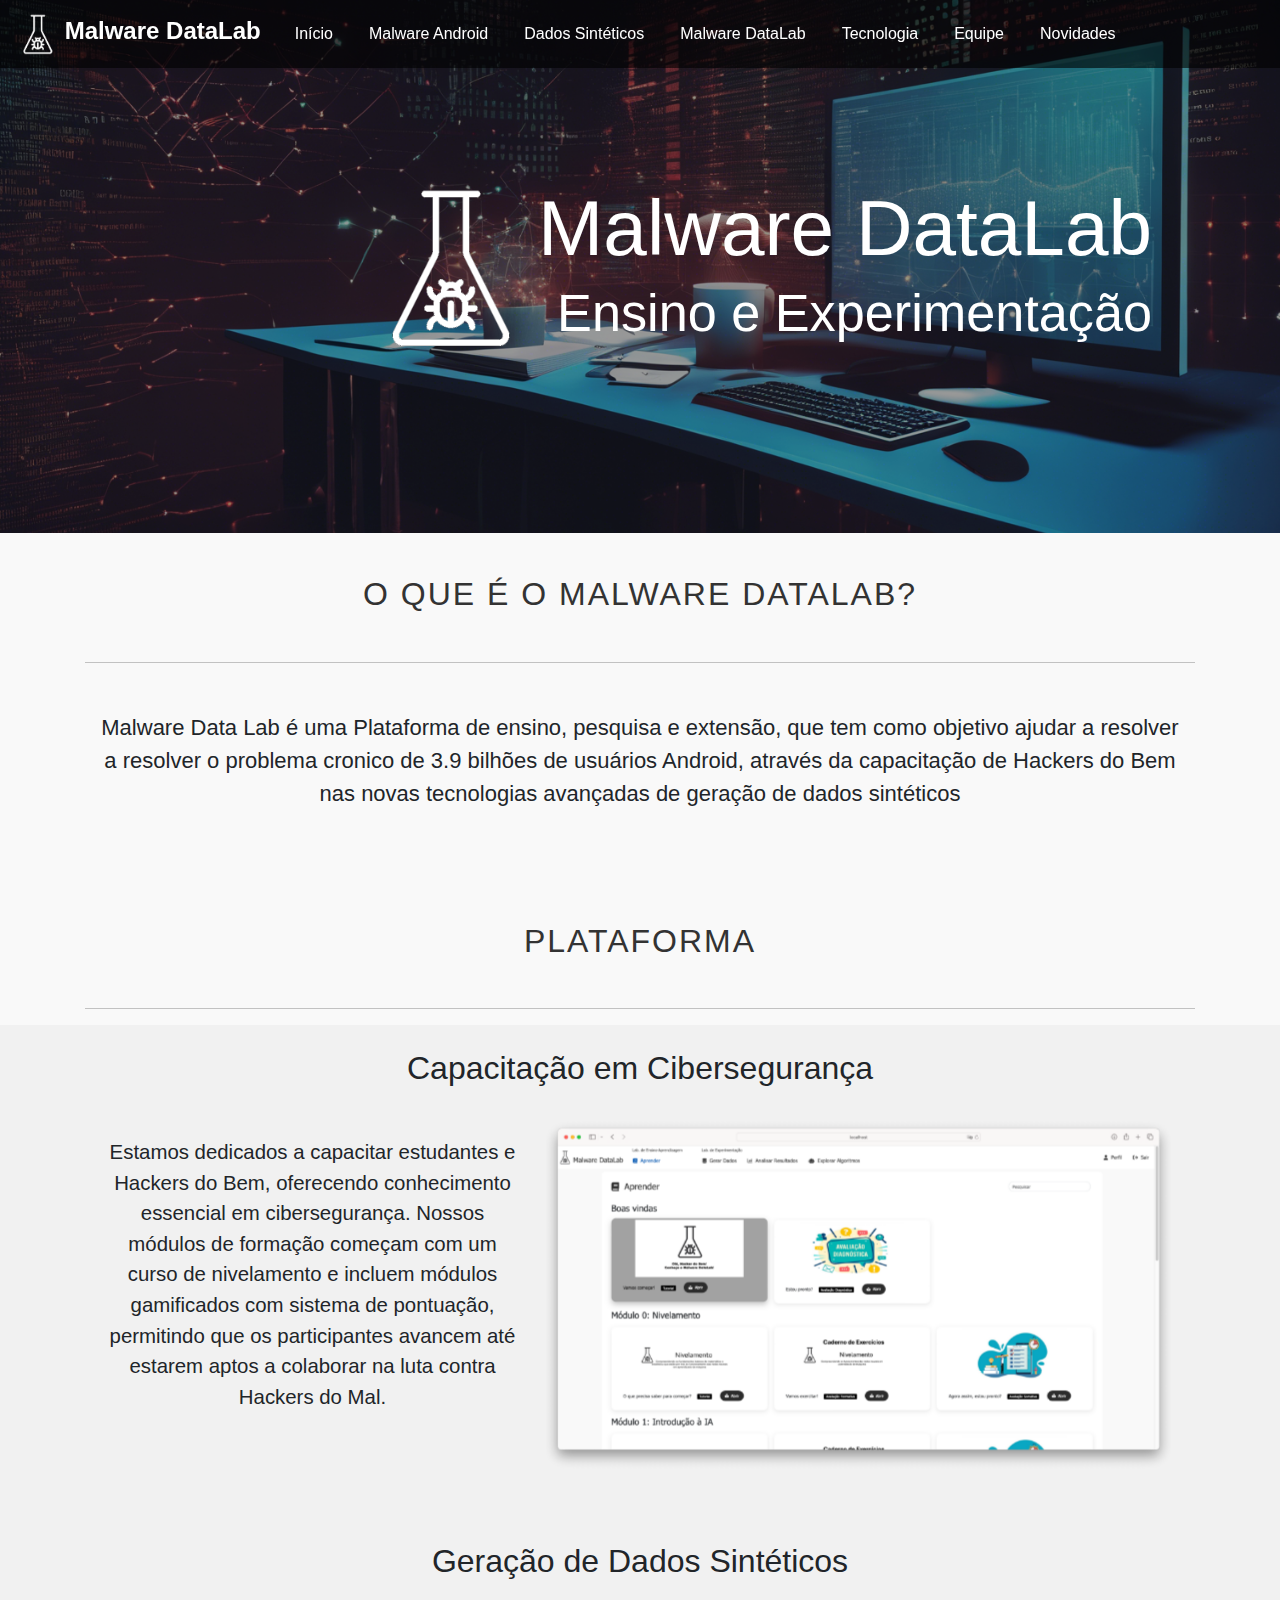
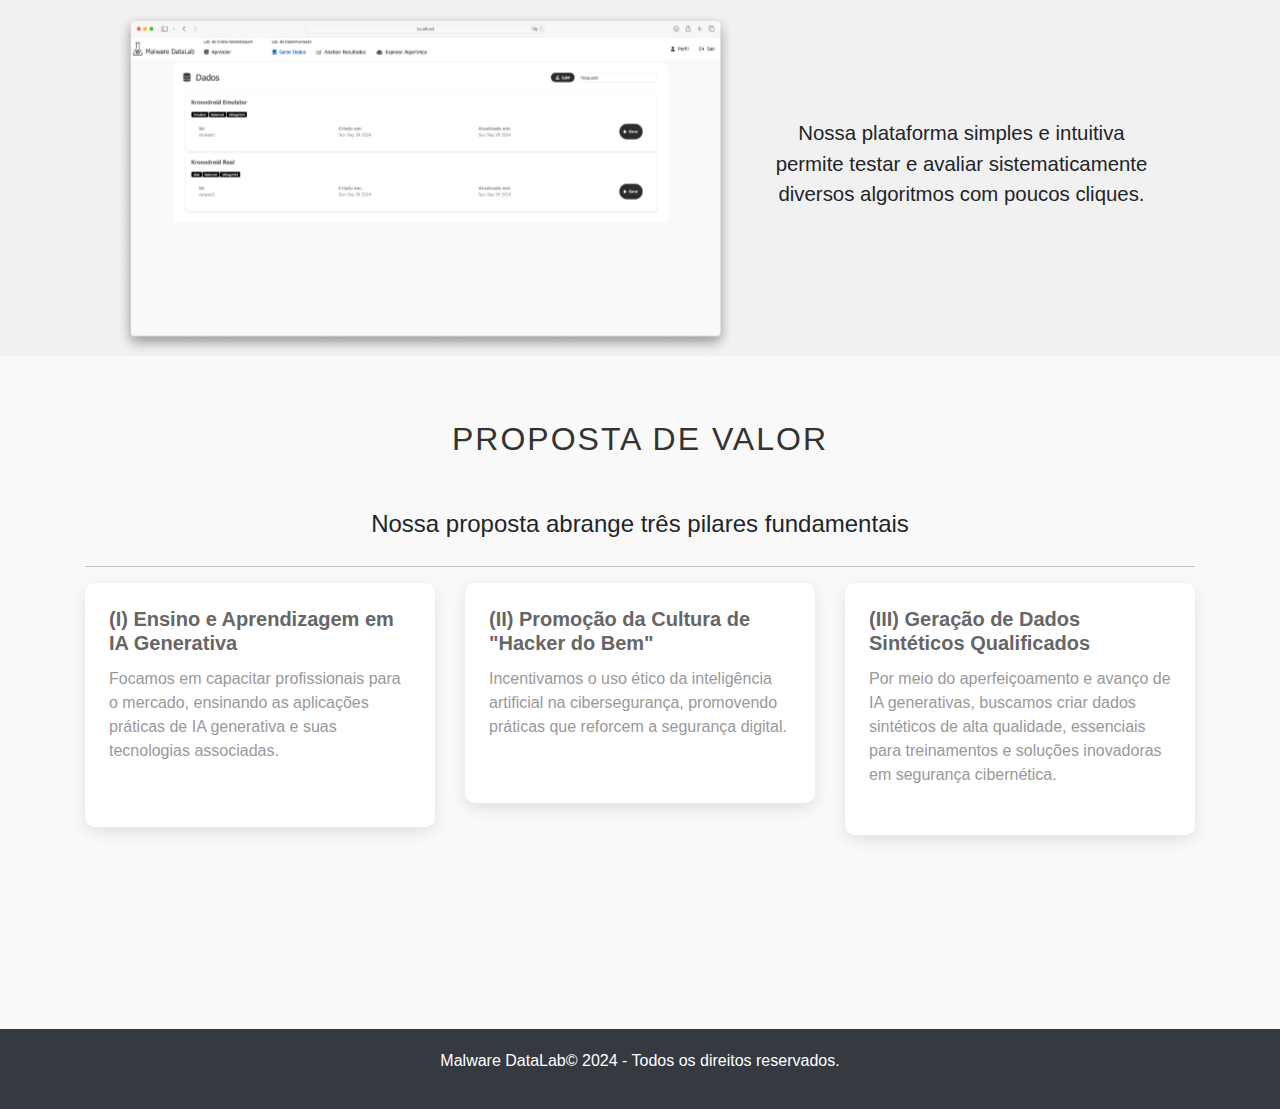
==== commit 6c701345: "news e outras correções" ====
--- a/datalab.html
+++ b/datalab.html
@@ -22,50 +22,8 @@
 </head>
 <body>
 
-  <nav class="navbar navbar-expand-lg fixed-top" style="background-color: rgba(0,0,0,0.60);">
-  
-    <!-- Brand and toggle (for collapsed state) -->
-    <a class="navbar-brand" href="#">
-      <img src="img/icon_lab_light.png" width="42" height="42" class="d-inline-block align-top" alt="">
-      <span class="logo" style="color: rgba(255, 255, 255, 1.0);">Malware DataLab</span>
-    </a>
-  
-    <!-- Toggler button for collapsed menu -->
-    <button class="navbar-toggler" type="button" data-toggle="collapse" data-target="#navbarNav" aria-controls="navbarNav" aria-expanded="false" aria-label="Toggle navigation" id="navbarToggler">
-      <span class="navbar-toggler-icon" style="color: white;"><i class="fas fa-bars"></i></span>
-    </button>
-  
-    <!-- Collapsed menu -->
-    <div class="collapse navbar-collapse" id="navbarNav">
-      <ul class="navbar-nav mr-auto">
-        <li class="nav-item active">
-          <a class="nav-link" href="./index.html" style="color: #ffffff;" href="#header">Início<span class="sr-only">(current)</span></a>
-        </li>
-        <li class="nav-item">
-          <a class="nav-link" href="./team.html" style="color: #ffffff;" href="#weare">Quem Somos</a>
-        </li>
-        <li class="nav-item">
-          <a class="nav-link" href="./whatis.html" style="color: #ffffff;" href="#whatis">Malware Android</a>
-        </li>
-        <li class="nav-item">
-          <a class="nav-link" href="./market.html" style="color: #ffffff;" href="#market">Mercado</a>
-        </li>
-        <li class="nav-item">
-          <a class="nav-link" href="./datalab.html" style="color: #ffffff;" href="#market">Malware DataLab</a>
-        </li>
-        <li class="nav-item">
-          <a class="nav-link" href="./tec.html" style="color: #ffffff;" href="#market">Maturidade Tecnológica</a>
-        </li>
-        <li class="nav-item">
-          <a class="nav-link" href="./index.html" style="color: #ffffff;" href="#news">Novidades</a>
-        </li>
-
-      </ul>
-  
-      <!-- Access button and modal trigger -->
-      </div>
-    </div>
-  </nav>
+<div id="navbar"></div>
+
   <div id="carouselExampleIndicators" class="carousel slide" data-ride="carousel">
     <div class="carousel-inner" style="background-color: rgba(0,0,0,0.88); position: relative;">
       <div class="carousel-item active">
@@ -77,7 +35,7 @@
             <img src="img/icon_lab_light.png" style="width: 16%; object-fit: cover; filter: brightness(1.0);" class="d-block" alt="...">
             <div style="text-align: right;">
               <h1 style="font-size: 6vw; color: white; margin-right: 10px; margin-left: 5px">Malware DataLab</h1>
-              <h1 style="font-size: 4vw; color: white; margin-right: 10px;">Data Generation</h1>
+              <h1 style="font-size: 4vw; color: white; margin-right: 10px;">Ensino e Experimentação</h1>
             </div>
 
           </div>
@@ -265,24 +223,21 @@
 
   </div>
 
-  <footer>
-
-    <p>Malware DataLab&copy; 2024 - Todos os direitos reservados.</p>
-
-
-    <nav>
-
-      <ul>
-
-
-      </ul>
-
-    </nav>
-
-  </footer>
-  <div class="parallax-section" style="height: 40px; height: 10vh; overflow: hidden; display: flex; justify-content: center; align-items: center; flex-direction: column;">
-    <!-- Se você tiver conteúdo aqui, adicione um elemento que não expanda a altura -->
-  </div>
+<div id="footer"></div>
+
+
+<!-- Script para carregar navbar e rodapé -->
+<script>
+  // Carrega a navbar
+  fetch('navbar.html')
+          .then(response => response.text())
+          .then(data => document.getElementById('navbar').innerHTML = data);
+
+  // Carrega o rodapé
+  fetch('footer.html')
+          .then(response => response.text())
+          .then(data => document.getElementById('footer').innerHTML = data);
+</script>
 
 
 
--- a/css/Style.css
+++ b/css/Style.css
@@ -538,4 +538,9 @@
     padding: 100px 0;
     margin: 0 auto;
   }
-  +
+.card-img-news {
+
+  height: 150px; /* Ajuste a altura conforme necessário */
+  object-fit: cover; /* Preenche o contêiner */
+}--- a/css/style.main.screen.css
+++ b/css/style.main.screen.css
@@ -7,6 +7,16 @@
 
 .tall-image {
     height: 150%;
+}
+.nav-item a.nav-link {
+    transition: background-color 0.1s, border-radius 0.1s;
+    padding: 5px 10px;
+    border-radius: 5px;
+}
+.nav-item a.nav-link:hover {
+    background-color: rgba(255, 255, 255, 0.25);
+    border-radius: 16px; /* Bordas arredondadas no hover */
+
 }
 
 .card:hover {
@@ -347,3 +357,5 @@
  
     width: 100%; 
   }
+
+
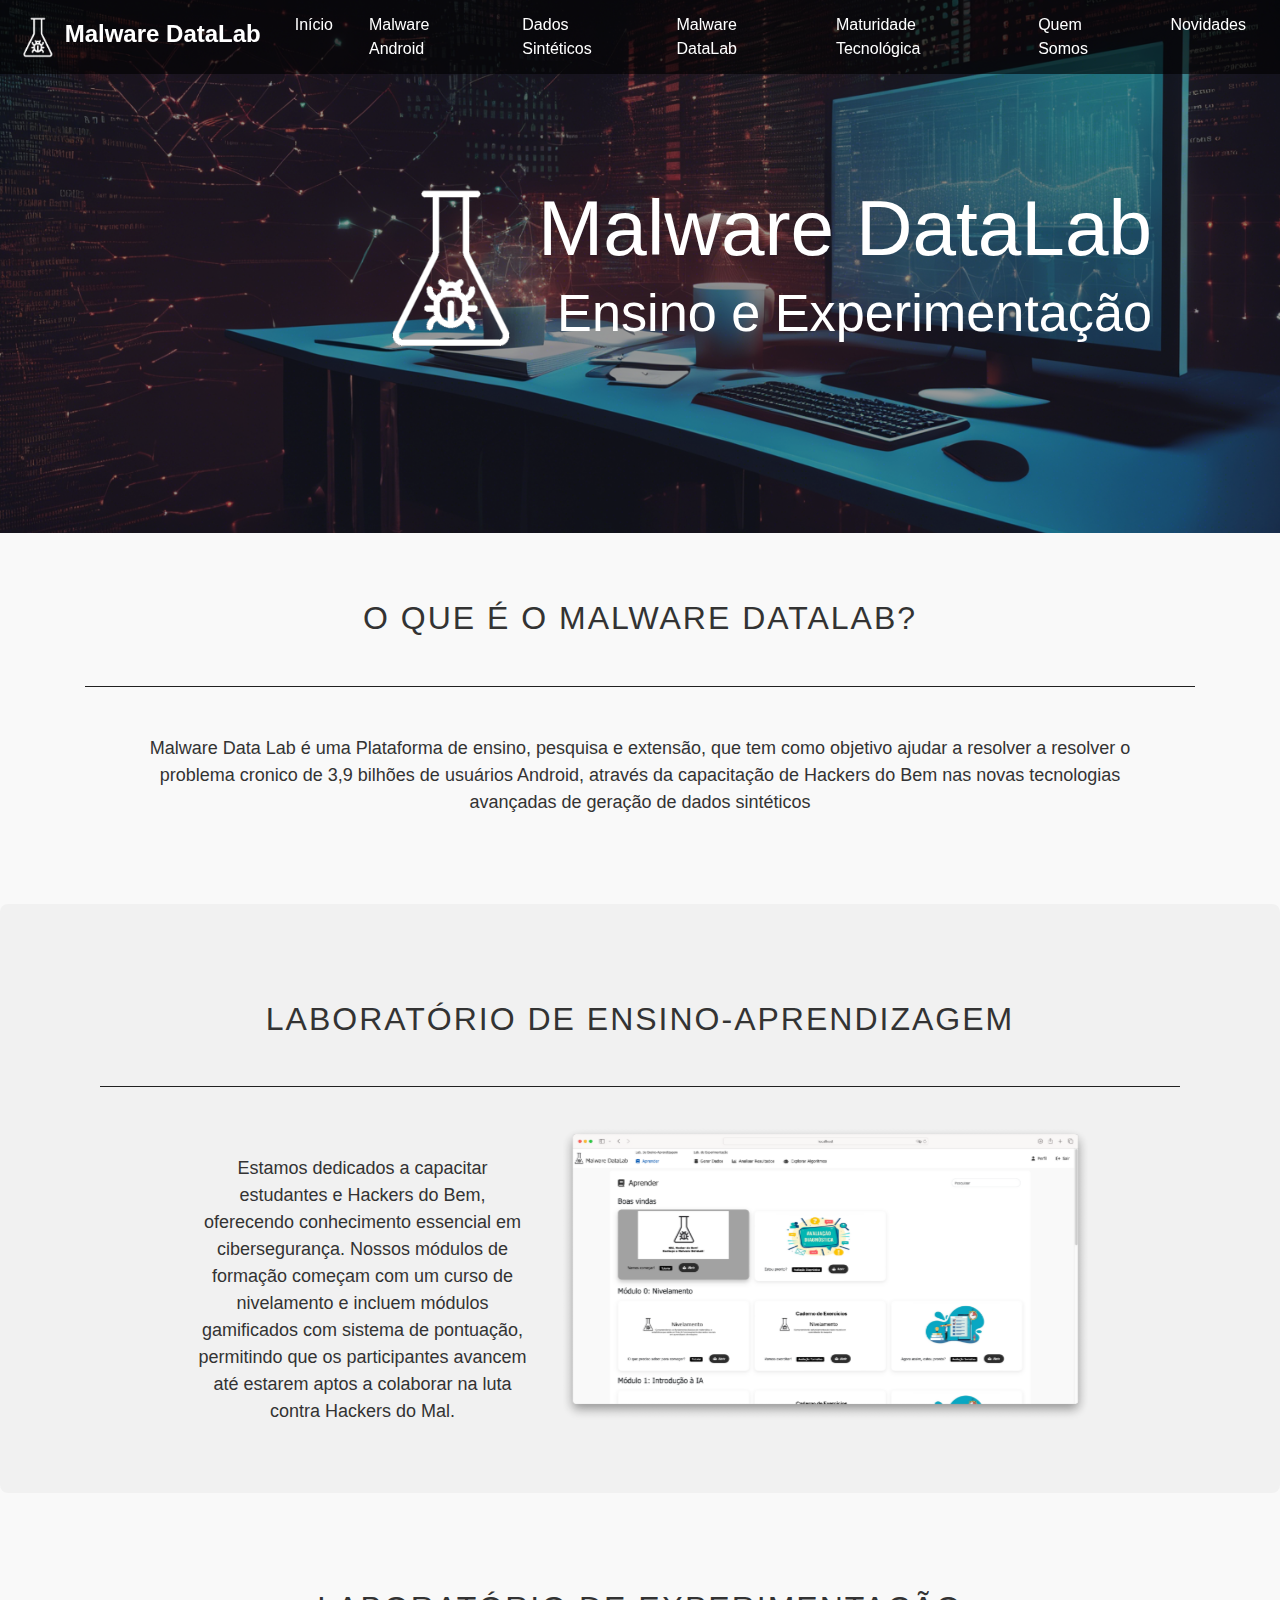
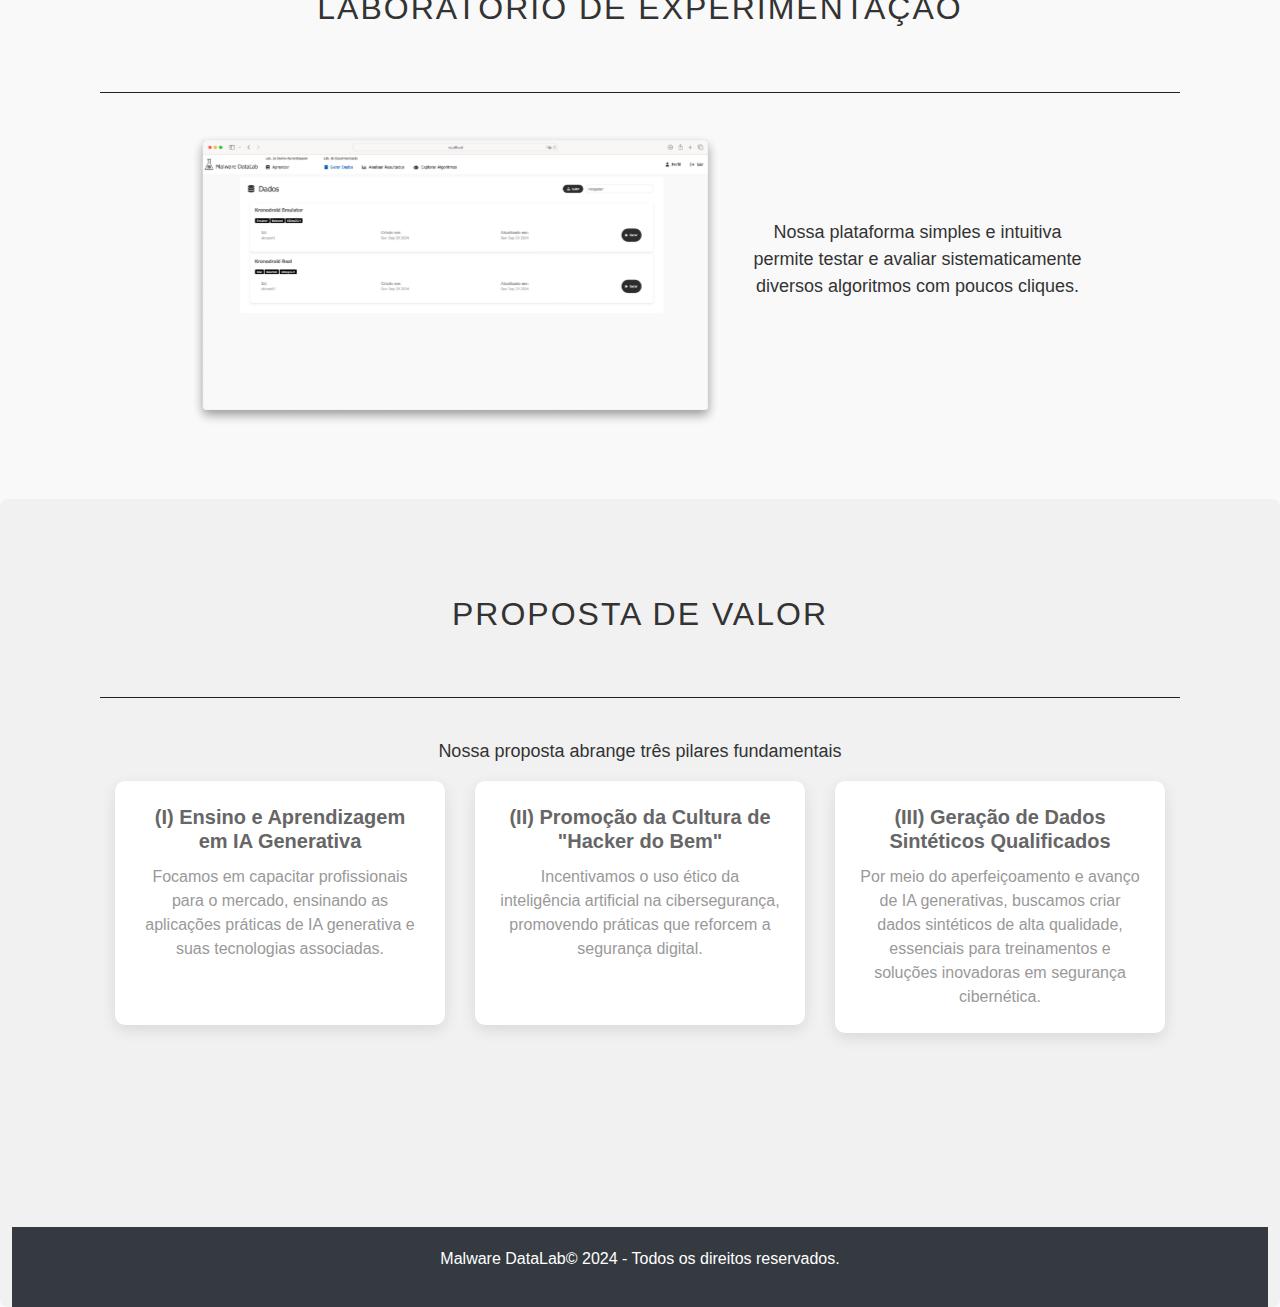
==== commit 02dd21fa: "padronização em equipe" ====
--- a/datalab.html
+++ b/datalab.html
@@ -24,80 +24,117 @@
 
 <div id="navbar"></div>
 
-  <div id="carouselExampleIndicators" class="carousel slide" data-ride="carousel">
-    <div class="carousel-inner" style="background-color: rgba(0,0,0,0.88); position: relative;">
-      <div class="carousel-item active">
-        <div style="width: 100%; display: flex; justify-content: center; align-items: center;">
-          <img src="img/DataLab_carossel.png" style="width: 100%; object-fit: cover; filter: brightness(0.60);" class="d-block" alt="...">
-        </div>
-        <div style="position: absolute; top: 50%; right: 10%; transform: translateY(-50%);">
-          <div style="display: flex; align-items: center; justify-content: flex-end;">
-            <img src="img/icon_lab_light.png" style="width: 16%; object-fit: cover; filter: brightness(1.0);" class="d-block" alt="...">
-            <div style="text-align: right;">
-              <h1 style="font-size: 6vw; color: white; margin-right: 10px; margin-left: 5px">Malware DataLab</h1>
-              <h1 style="font-size: 4vw; color: white; margin-right: 10px;">Ensino e Experimentação</h1>
-            </div>
-
-          </div>
-        </div>
-
-
-      </div>
-    </div>
-  </div>
+<div id="carouselExampleIndicators" class="carousel slide" data-ride="carousel">
+  <div class="carousel-inner" style="background-color: rgba(0,0,0,0.88); position: relative;">
+    <div class="carousel-item active">
+      <div style="width: 100%; display: flex; justify-content: center; align-items: center;">
+        <img src="img/DataLab_carossel.png" style="width: 100%; object-fit: cover; filter: brightness(0.60);" class="d-block" alt="...">
+      </div>
+      <div style="position: absolute; top: 50%; right: 10%; transform: translateY(-50%);">
+        <div style="display: flex; align-items: center; justify-content: flex-end;">
+          <img src="img/icon_lab_light.png" style="width: 16%; object-fit: cover; filter: brightness(1.0);" class="d-block" alt="...">
+          <div style="text-align: right;">
+            <h1 style="font-size: 6vw; color: white; margin-right: 10px; margin-left: 5px">Malware DataLab</h1>
+            <h1 style="font-size: 4vw; color: white; margin-right: 10px;">Ensino e Experimentação</h1>
+          </div>
+
+        </div>
+      </div>
+
+
+    </div>
+  </div>
+</div>
+
+
+<div class="row bright-content ">
+  <br>
+  <br>
+  <br>
 
   <div class="container mt-4" id="market">
+
     <h2 class="text-center section-title mb-5" style="margin-top: 42px" id="mot">O que é o Malware DataLab?</h2>
     <hr style="border-color: #212121">
 
-      <div class="container mt-5" style="display: flex; justify-content: center; align-items: center;">
-        <div class="row">
-          <!-- Image section -->
-    
-          <!-- Text and button section -->
-          <div class="col-md-12 align-self-center d-flex flex-column justify-content-between">
-            <p class="text-center" style="font-size: 22.0px;">Malware Data Lab é uma Plataforma de ensino, pesquisa e extensão, que tem como objetivo  ajudar a resolver a resolver o problema cronico de 3.9  bilhões de usuários Android, através da capacitação de Hackers do Bem nas novas tecnologias avançadas de geração de dados sintéticos</p>
-
-          </div>
-        </div>
-      </div>
-  </div>
-
-    <h2 class="text-center section-title mb-5" style="margin-top: 96px" id="mot">Plataforma</h2>
-
-  <div class="container">
-    <hr style="border-color: #212121">
-  </div>
-
-  <div class="row center-content" style="background-color: #f1f1f1">
-    <div class="col-md-12">
-      <h2 class="text-center" style="margin-top: 24px">Capacitação em Cibersegurança</h2>
-    </div>
-    <div class="col-md-4 center-content">
-
-      <p style="font-size: 20.4px;">
-        Estamos dedicados a capacitar estudantes e Hackers do Bem, oferecendo conhecimento essencial em cibersegurança. Nossos módulos de formação começam com um curso de nivelamento e incluem módulos gamificados com sistema de pontuação, permitindo que os participantes avancem até estarem aptos a colaborar na luta contra Hackers do Mal.</p>
-      <br>
-    </div>
-    <div class="col-md-6" style="margin-top: 24px">
-      <div id="carouselExampleIndicators9" class="carousel slide" data-ride="carousel">
-        <div class="carousel-inner" style="background-color: rgba(255,255,255,0);">
-          <div class="carousel-item active">
-            <img src="img/gui/aprendizagem.png" class="d-block w-100" alt="Slide 1">
-          </div>
-          <div class="carousel-item">
-            <img src="img/gui/nivelamento.png" class="d-block w-100" alt="Slide 2">
-          </div>
-        </div>
-
-        <!-- Controls -->
-      </div>
-    </div>
+    <div class="container mt-5" style="display: flex; justify-content: center; align-items: center;">
+      <div class="row">
+        <!-- Image section -->
+
+        <!-- Text and button section -->
+        <div class="col-md-12 align-self-center d-flex flex-column justify-content-between">
+          <p class="text-center section-body-bright">Malware Data Lab é uma Plataforma de ensino, pesquisa e extensão, que tem como objetivo  ajudar a resolver a resolver o problema cronico de 3,9  bilhões de usuários Android, através da capacitação de Hackers do Bem nas novas tecnologias avançadas de geração de dados sintéticos</p>
+
+        </div>
+      </div>
+    </div>
+
+    <br>
+    <br>
+    <br>
+  </div>
+
+
+</div>
+
+<div class="row dark-content ">
+
+
+  <div class="container mt-4">
+    <br>
+    <br>
+    <br>
+    <h2 class="text-center section-title mb-5"  id="mot">Laboratório de Ensino-Aprendizagem</h2>
+
+    <div class="container">
+      <hr style="border-color: #212121">
+    </div>
+
+    <div class="row center-content" style="background-color: #f1f1f1">
+
+      <div class="col-md-4 center-content">
+
+        <p class="text-center section-body-bright">
+          Estamos dedicados a capacitar estudantes e Hackers do Bem, oferecendo conhecimento essencial em cibersegurança. Nossos módulos de formação começam com um curso de nivelamento e incluem módulos gamificados com sistema de pontuação, permitindo que os participantes avancem até estarem aptos a colaborar na luta contra Hackers do Mal.</p>
+        <br>
+      </div>
+      <div class="col-md-6" style="margin-top: 24px">
+        <div id="carouselExampleIndicators9" class="carousel slide" data-ride="carousel">
+          <div class="carousel-inner" style="background-color: rgba(255,255,255,0);">
+            <div class="carousel-item active">
+              <img src="img/gui/aprendizagem.png" class="d-block w-100" alt="Slide 1">
+            </div>
+            <div class="carousel-item">
+              <img src="img/gui/nivelamento.png" class="d-block w-100" alt="Slide 2">
+            </div>
+          </div>
+
+          <!-- Controls -->
+        </div>
+        <br>
+        <br>
+        <br>
+      </div>
+    </div>
+  </div>
+</div>
+
+
+<div class="row bright-content container-full">
+  <br>
+  <br>
+  <br>
+
+  <div class="container mt-4">
+
 
     <div class="row center-content" style="margin-top: 72px">
-      <div class="col-md-12">
-        <h2 class="text-center">Geração de Dados Sintéticos</h2>
-      </div>
+      <h2 class="text-center section-title mb-5"  id="mot">Laboratório de Experimentação</h2>
+
+      <div class="container">
+        <hr style="border-color: #212121">
+      </div>
+
       <div class="col-md-6" style="margin-top: 24px">
         <div id="carouselExampleIndicators9" class="carousel slide" data-ride="carousel">
           <div class="carousel-inner" style="background-color: rgba(255,255,255,0);">
@@ -121,123 +158,136 @@
       </div>
 
       <div class="col-md-4 center-content">
-        <p style="font-size: 20.4px;">
+        <p class="text-center section-body-bright">
           Nossa plataforma simples e intuitiva permite testar e avaliar sistematicamente diversos algoritmos com poucos cliques.
         </p>
-        <br>
-      </div>
-
-    </div>
-
-  </div>
-  <div class="container mt-4" id="market"></div>
-
-  <h2 class="text-center section-title mb-5" style="margin-top: 64px" id="mot">Proposta de valor</h2>
-
-  <p class="text-center" style="font-size: 24px;"> Nossa proposta abrange três pilares fundamentais </p>
-  </div>
-
-  <div class="container mt-4">
-
-    <hr style="border-color: #212121">
-
-    <h3></h3>
-
-    <div class="row">
-
-      <div class="col-md-4" >
-
-        <div class="card mb-4">
-
-
-          <div class="card-overlay"></div>
-
-
-          <div class="card-body">
-
-
-            <h5 class="card-title">(I) Ensino e Aprendizagem em IA Generativa</h5>
-
-
-            <p class="card-text">Focamos em capacitar profissionais para o mercado, ensinando as aplicações práticas de IA generativa e suas tecnologias associadas.</p>
-            <br>
-
-
-          </div>
-
-        </div>
-
-      </div>
-
-      <div class="col-md-4">
-
-        <div class="card mb-4">
-
-          <div class="card-overlay"></div>
-
-          <div class="card-body">
-
-            <h5 class="card-title">(II) Promoção da Cultura de "Hacker do Bem"</h5>
-
-            <p class="card-text">Incentivamos o uso ético da inteligência artificial na cibersegurança, promovendo práticas que reforcem a segurança digital.<br /></p>
-            <br>
-
-
-          </div>
-
-        </div>
-
-
-      </div>
-
-      <div class="col-md-4">
-
-        <div class="card mb-4">
-
-          <div class="card-overlay"></div>
-
-          <div class="card-body">
-
-            <h5 class="card-title">(III) Geração de Dados Sintéticos Qualificados</h5>
-
-            <p class="card-text">Por meio do aperfeiçoamento e avanço de IA generativas, buscamos criar dados sintéticos de alta qualidade, essenciais para treinamentos e soluções inovadoras em segurança cibernética.<br /><br /></p>
-
-
-          </div>
-
-        </div>
-
-
-      </div>
-
-    </div>
-
-    <br>
-    <br>
-    <br>
-    <br>
-    <br>
-
-    <h3></h3>
-
-
-  </div>
-
-<div id="footer"></div>
-
-
-<!-- Script para carregar navbar e rodapé -->
-<script>
-  // Carrega a navbar
-  fetch('navbar.html')
-          .then(response => response.text())
-          .then(data => document.getElementById('navbar').innerHTML = data);
-
-  // Carrega o rodapé
-  fetch('footer.html')
-          .then(response => response.text())
-          .then(data => document.getElementById('footer').innerHTML = data);
-</script>
+
+      </div>
+
+    </div>
+    <br>
+    <br>
+    <br>
+  </div>
+
+</div>
+
+
+<div class="row dark-content ">
+<br>
+  <br>
+  <br>
+<div class="container mt-4">
+
+
+  <div class="row center-content" style="margin-top: 72px">
+    <h2 class="text-center section-title mb-5" >Proposta de valor</h2>
+
+    <div class="container">
+      <hr style="border-color: #212121">
+    </div>
+
+
+
+    <div class="container mt-4">
+      <p class="text-center section-body-bright"  > Nossa proposta abrange três pilares fundamentais </p>
+
+
+
+      <div class="row">
+
+        <div class="col-md-4" >
+
+          <div class="card mb-4">
+
+
+            <div class="card-overlay"></div>
+
+
+            <div class="card-body">
+
+
+              <h5 class="card-title">(I) Ensino e Aprendizagem em IA Generativa</h5>
+
+
+              <p class="card-text">Focamos em capacitar profissionais para o mercado, ensinando as aplicações práticas de IA generativa e suas tecnologias associadas.</p>
+              <br>
+
+
+            </div>
+
+          </div>
+
+        </div>
+
+        <div class="col-md-4">
+
+          <div class="card mb-4">
+
+            <div class="card-overlay"></div>
+
+            <div class="card-body">
+
+              <h5 class="card-title">(II) Promoção da Cultura de "Hacker do Bem"</h5>
+
+              <p class="card-text">Incentivamos o uso ético da inteligência artificial na cibersegurança, promovendo práticas que reforcem a segurança digital.<br /></p>
+              <br>
+
+
+            </div>
+
+          </div>
+
+
+        </div>
+
+        <div class="col-md-4">
+
+          <div class="card mb-4">
+
+            <div class="card-overlay"></div>
+
+            <div class="card-body">
+
+              <h5 class="card-title">(III) Geração de Dados Sintéticos Qualificados</h5>
+
+              <p class="card-text">Por meio do aperfeiçoamento e avanço de IA generativas, buscamos criar dados sintéticos de alta qualidade, essenciais para treinamentos e soluções inovadoras em segurança cibernética.</p>
+
+
+            </div>
+
+          </div>
+
+
+        </div>
+
+      </div>
+
+      <br>
+      <br>
+      <br>
+      <br>
+      <br>
+    </div>
+
+
+  </div>
+</div>
+  <div id="footer"></div>
+
+
+  <!-- Script para carregar navbar e rodapé -->
+  <script>
+    // Carrega a navbar
+    fetch('navbar.html')
+            .then(response => response.text())
+            .then(data => document.getElementById('navbar').innerHTML = data);
+
+    // Carrega o rodapé
+    fetch('footer.html')
+            .then(response => response.text())
+            .then(data => document.getElementById('footer').innerHTML = data);
+  </script>
 
 
 
@@ -245,20 +295,20 @@
 
 
   <style>
-  .carousel-control-prev-icon,
-  .carousel-control-next-icon {
-    background-color: rgba(0, 0, 0, 0.9); /* Darker black with higher opacity */
-    width: 40px;  /* Slightly larger for better visibility */
-    height: 40px;
-    background-size: 100%;
-    border-radius: 50%; /* Optional: Makes the controls circular */
-    box-shadow: 0 0 10px rgba(0, 0, 0, 0.5); /* Adds a soft shadow for contrast */
-}
-</style>
-<script src="https://code.jquery.com/jquery-3.5.1.slim.min.js"></script>
-<script src="https://cdn.jsdelivr.net/npm/@popperjs/core@2.5.4/dist/umd/popper.min.js"></script>
-<script src="https://stackpath.bootstrapcdn.com/bootstrap/4.5.2/js/bootstrap.min.js"></script>
-<script src="js/MainScreen.js"></script>
-<script src="js/Modal.js"></script>
+    .carousel-control-prev-icon,
+    .carousel-control-next-icon {
+      background-color: rgba(0, 0, 0, 0.9); /* Darker black with higher opacity */
+      width: 40px;  /* Slightly larger for better visibility */
+      height: 40px;
+      background-size: 100%;
+      border-radius: 50%; /* Optional: Makes the controls circular */
+      box-shadow: 0 0 10px rgba(0, 0, 0, 0.5); /* Adds a soft shadow for contrast */
+    }
+  </style>
+  <script src="https://code.jquery.com/jquery-3.5.1.slim.min.js"></script>
+  <script src="https://cdn.jsdelivr.net/npm/@popperjs/core@2.5.4/dist/umd/popper.min.js"></script>
+  <script src="https://stackpath.bootstrapcdn.com/bootstrap/4.5.2/js/bootstrap.min.js"></script>
+  <script src="js/MainScreen.js"></script>
+  <script src="js/Modal.js"></script>
 </body>
 </html>--- a/css/Style.css
+++ b/css/Style.css
@@ -103,7 +103,7 @@
 
 /* Styling for the navbar brand */
 .navbar-brand {
-  font-size: 24px;
+  font-size: 1.5rem;
   font-weight: bold;
   color: #007bff;
   transition: color 0.3s ease;
@@ -485,7 +485,28 @@
     align-items: center;
     text-align: center;
     font-size: 24px;
-  }
+  color: white; /* Garante que o texto dentro da parallax seja branco */
+  opacity: 1; /* Remove qualquer opacidade */
+  }
+
+.white-text {
+  color: white;
+  z-index: 2; /* Garante que o texto esteja acima da imagem */
+}
+
+.white-border {
+  border-color: white;
+}
+
+h2, hr {
+  z-index: 2;
+  opacity: 1; /* Garante que o texto não seja afetado por opacidade */
+}
+
+.container {
+  z-index: 2;
+  opacity: 1; /* Remove qualquer opacidade no container */
+}
 
   /* Container for text and image box */
   .content-overlay {
@@ -540,7 +561,39 @@
   }
 
 .card-img-news {
-
   height: 150px; /* Ajuste a altura conforme necessário */
   object-fit: cover; /* Preenche o contêiner */
+}
+
+
+.dark-content {
+  /*display: flex;            !* Torna o container flexível *!*/
+  /*justify-content: center;  !* Centraliza o conteúdo horizontalmente *!*/
+  /*align-items: center;      !* Centraliza o conteúdo verticalmente *!*/
+  background-color: #f1f1f1; /* Cor de fundo */
+  /*padding: 20px;            !* Adiciona espaçamento interno *!*/
+  border-radius: 8px;       /* Arredonda as bordas para suavizar o visual */
+  /*box-shadow: 0 4px 6px rgba(0, 0, 0, 0.1); !* Adiciona uma leve sombra *!*/
+
+}
+
+.row {
+  width: 100%;              /* Garante que o container ocupe 100% da largura */
+  margin: 0 auto;           /* Centraliza a linha */
+}
+
+
+.bright-content {
+  /*display: flex;            !* Torna o container flexível *!*/
+  /*justify-content: center;  !* Centraliza o conteúdo horizontalmente *!*/
+  /*align-items: center;      !* Centraliza o conteúdo verticalmente *!*/
+  /*background-color: lightgray; !* Cor de fundo *!*/
+  /*padding: 20px;            !* Adiciona espaçamento interno *!*/
+  /*border-radius: 8px;       !* Arredonda as bordas para suavizar o visual *!*/
+  /*box-shadow: 0 4px 6px rgba(0, 0, 0, 0.1); !* Adiciona uma leve sombra *!*/
+}
+
+.row {
+  width: 100%;              /* Garante que o container ocupe 100% da largura */
+  margin: 0 auto;           /* Centraliza a linha */
 }--- a/css/style.main.screen.css
+++ b/css/style.main.screen.css
@@ -173,6 +173,31 @@
     margin-bottom: 30px;
 }
 
+.section-title-white {
+    color: white;
+    text-transform: uppercase;
+    letter-spacing: 2px;
+    margin-bottom: 30px;
+}
+
+.section-body-dark {
+    font-size: large;
+    color: white;
+}
+
+a {
+    color: #fff;
+    text-decoration: none;
+}
+.section-body-bright {
+    font-size: large;
+    color: #333;
+}
+
+a {
+    color: #0a53be;
+    text-decoration: none;
+}
 .slider-container {
     position: absolute;
     bottom: 10px;
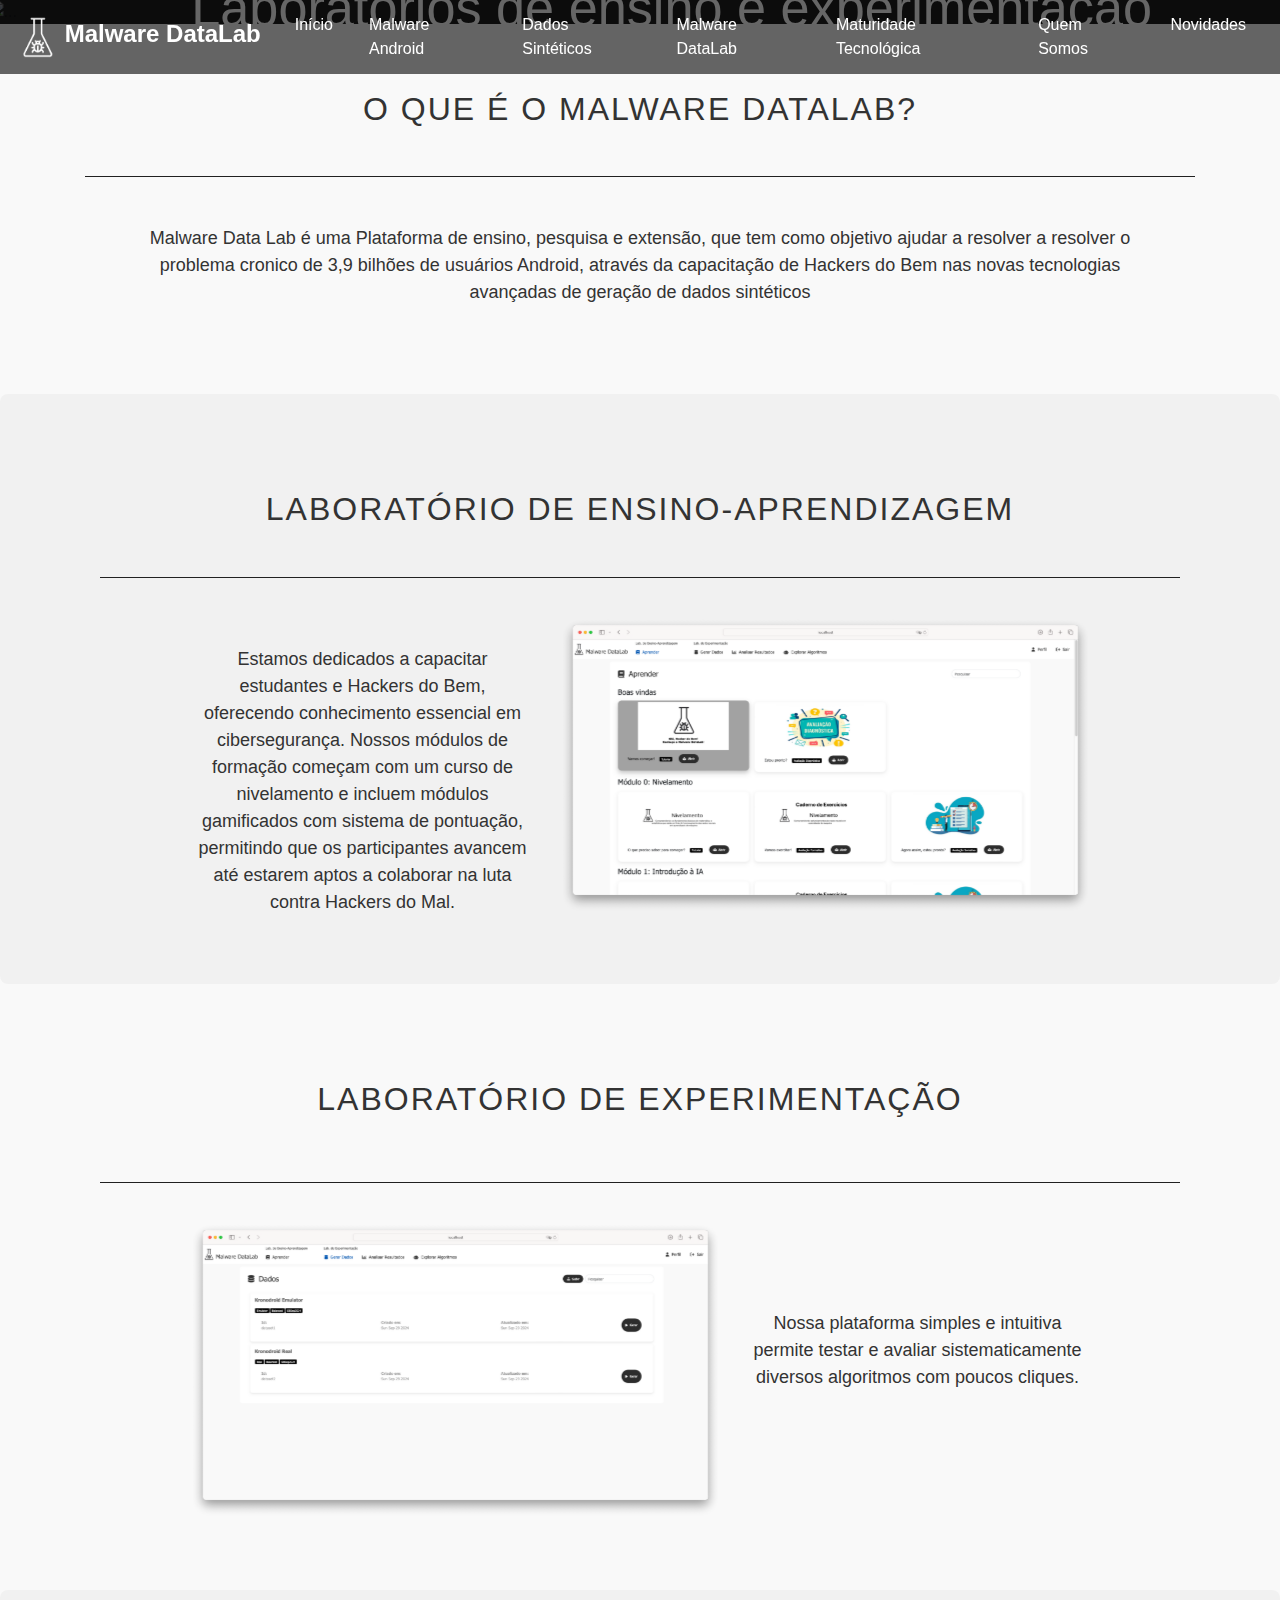
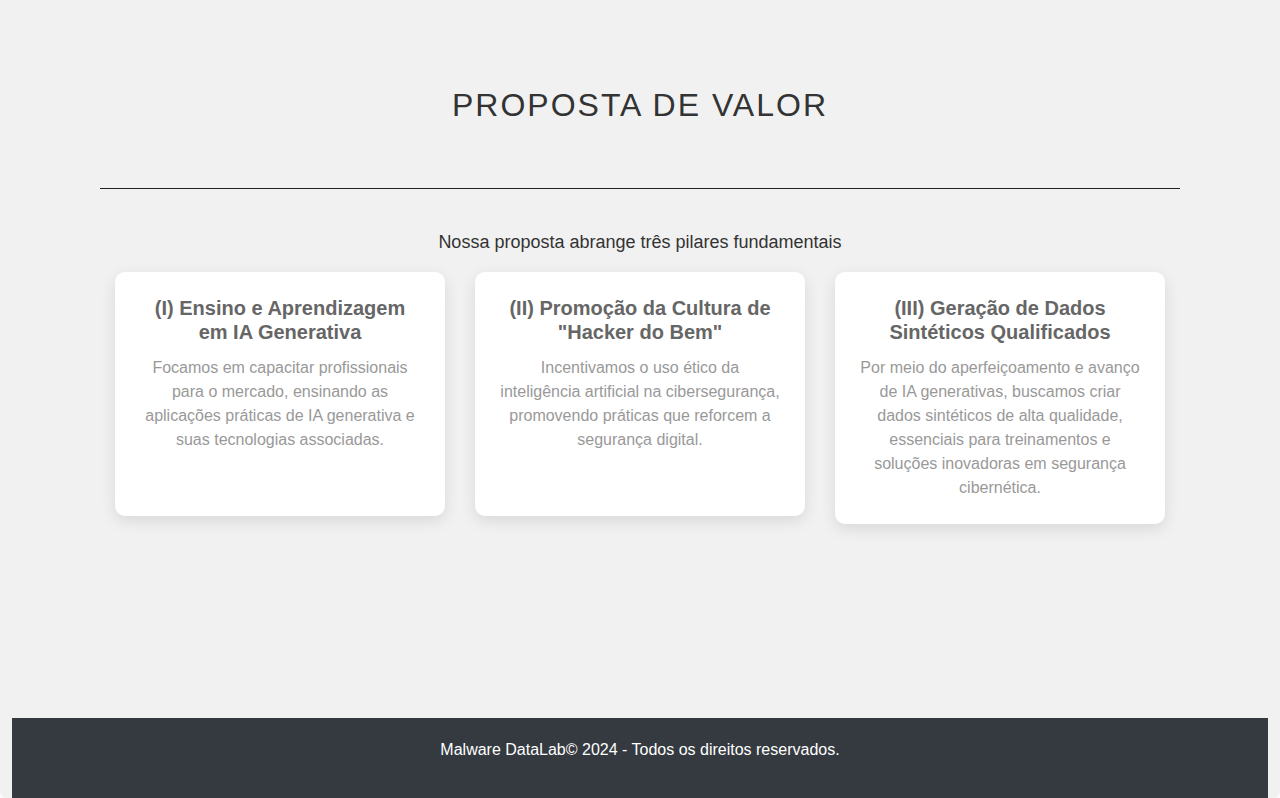
==== commit 1af675f0: "maturidade tecnologica" ====
--- a/datalab.html
+++ b/datalab.html
@@ -28,19 +28,11 @@
   <div class="carousel-inner" style="background-color: rgba(0,0,0,0.88); position: relative;">
     <div class="carousel-item active">
       <div style="width: 100%; display: flex; justify-content: center; align-items: center;">
-        <img src="img/DataLab_carossel.png" style="width: 100%; object-fit: cover; filter: brightness(0.60);" class="d-block" alt="...">
+        <img src="img/front/c11.png" style="width: 100%; object-fit: cover; filter: brightness(0.60);" class="d-block" alt="...">
       </div>
       <div style="position: absolute; top: 50%; right: 10%; transform: translateY(-50%);">
-        <div style="display: flex; align-items: center; justify-content: flex-end;">
-          <img src="img/icon_lab_light.png" style="width: 16%; object-fit: cover; filter: brightness(1.0);" class="d-block" alt="...">
-          <div style="text-align: right;">
-            <h1 style="font-size: 6vw; color: white; margin-right: 10px; margin-left: 5px">Malware DataLab</h1>
-            <h1 style="font-size: 4vw; color: white; margin-right: 10px;">Ensino e Experimentação</h1>
-          </div>
-
-        </div>
-      </div>
-
+        <h1 style="font-size: 4vw; color: white; margin-right: 10px;">Laboratórios de ensino e experimentação</h1>
+      </div>
 
     </div>
   </div>
--- a/css/Style.css
+++ b/css/Style.css
@@ -596,4 +596,17 @@
 .row {
   width: 100%;              /* Garante que o container ocupe 100% da largura */
   margin: 0 auto;           /* Centraliza a linha */
-}+}
+
+
+
+.card-team-container {
+  border-radius: 12px;
+  box-shadow: 0 0 10px rgba(0, 0, 0, 0.1);
+  transition: box-shadow 0.3s ease;
+}
+
+.card--team-container:hover {
+  box-shadow: 0 0 20px rgba(0, 0, 0, 0.2);
+}
+
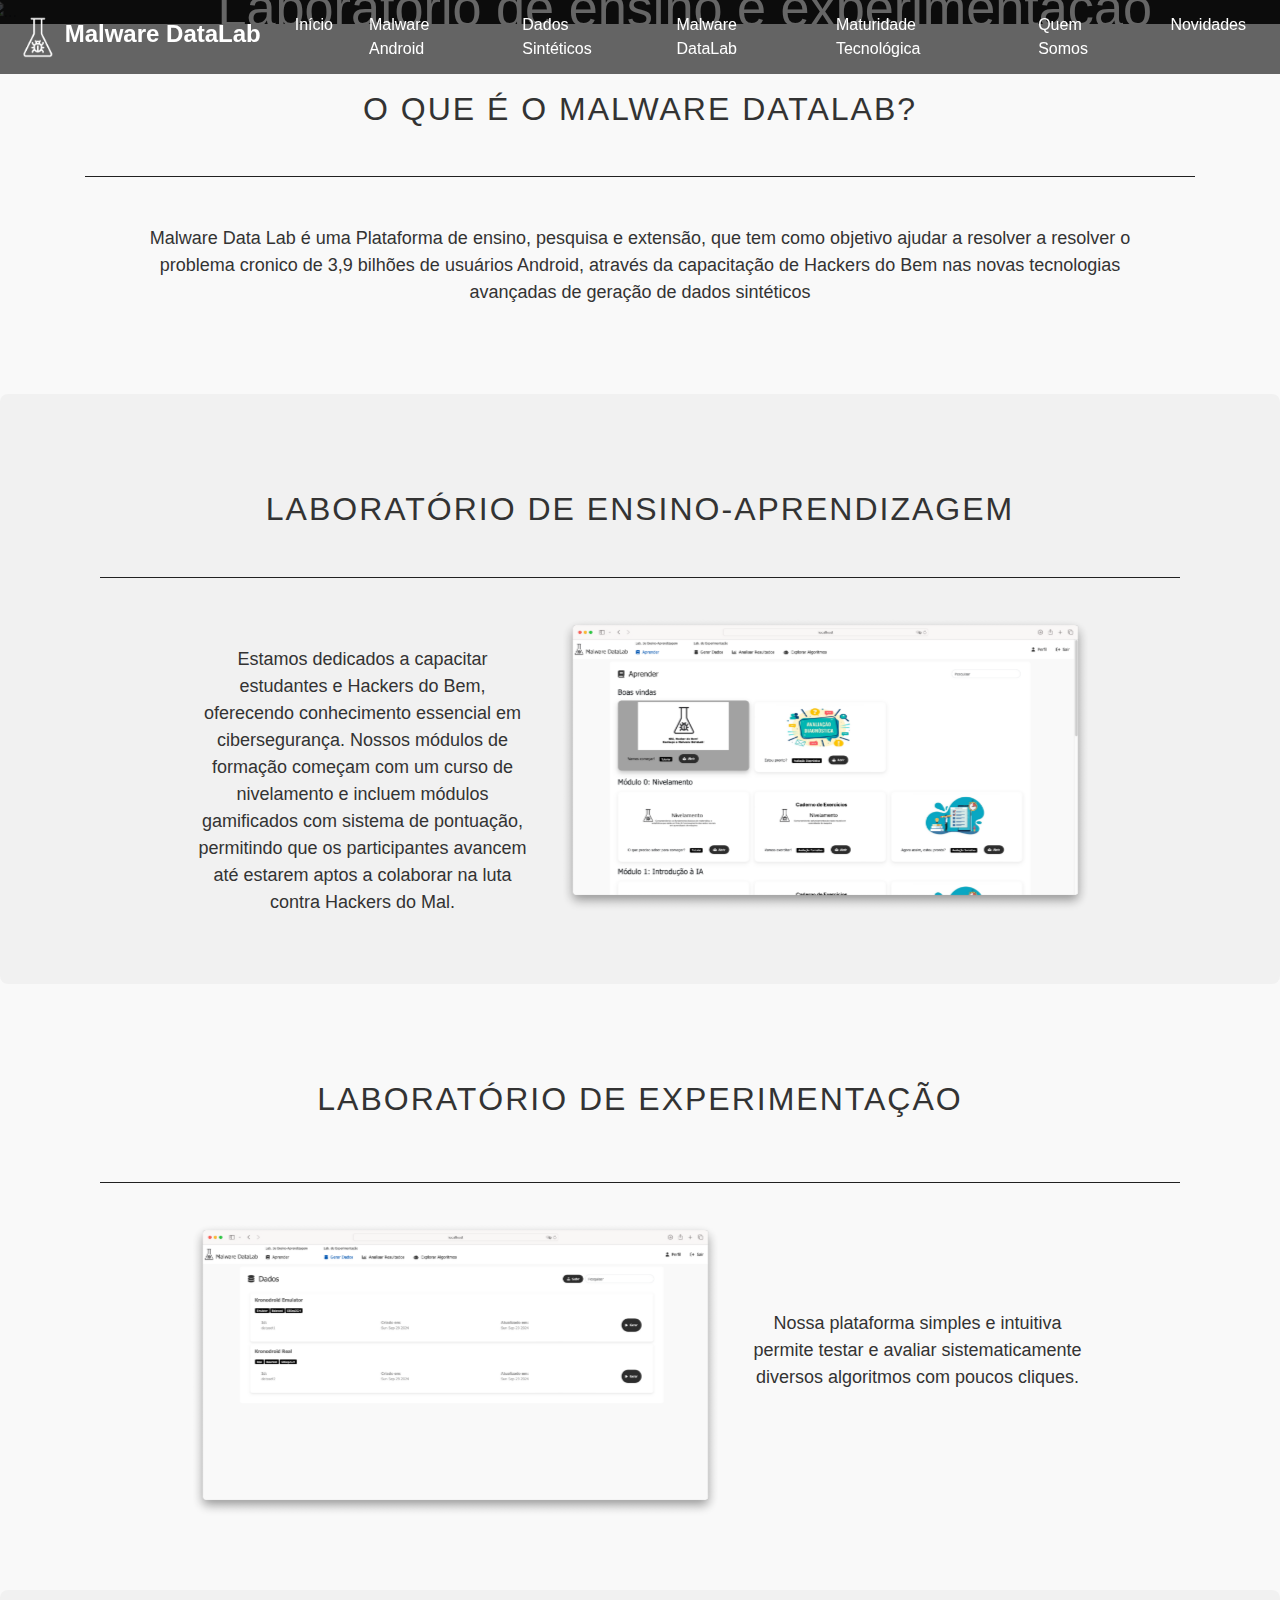
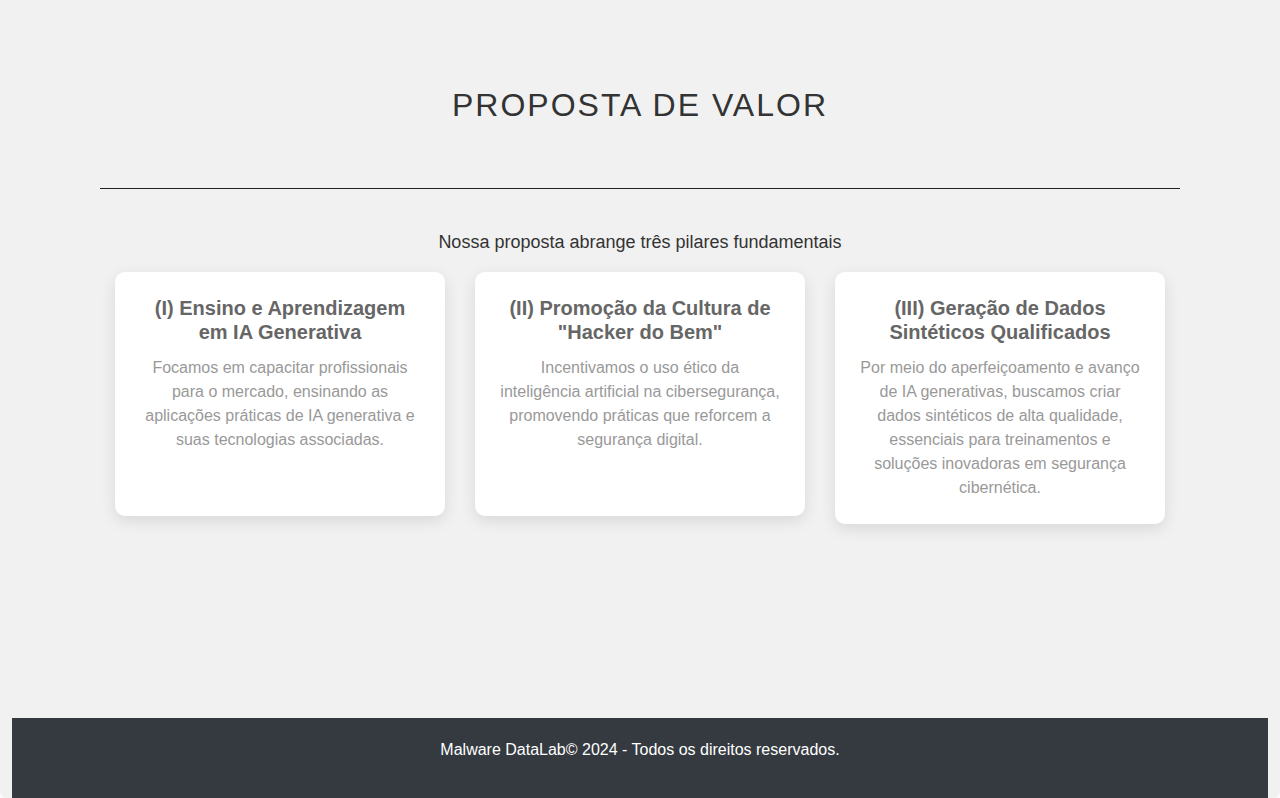
==== commit a072f582: "maturidade tecnologica" ====
--- a/datalab.html
+++ b/datalab.html
@@ -31,7 +31,7 @@
         <img src="img/front/c11.png" style="width: 100%; object-fit: cover; filter: brightness(0.60);" class="d-block" alt="...">
       </div>
       <div style="position: absolute; top: 50%; right: 10%; transform: translateY(-50%);">
-        <h1 style="font-size: 4vw; color: white; margin-right: 10px;">Laboratórios de ensino e experimentação</h1>
+        <h1 style="font-size: 4vw; color: white; margin-right: 10px;">Laboratório de ensino e experimentação</h1>
       </div>
 
     </div>
